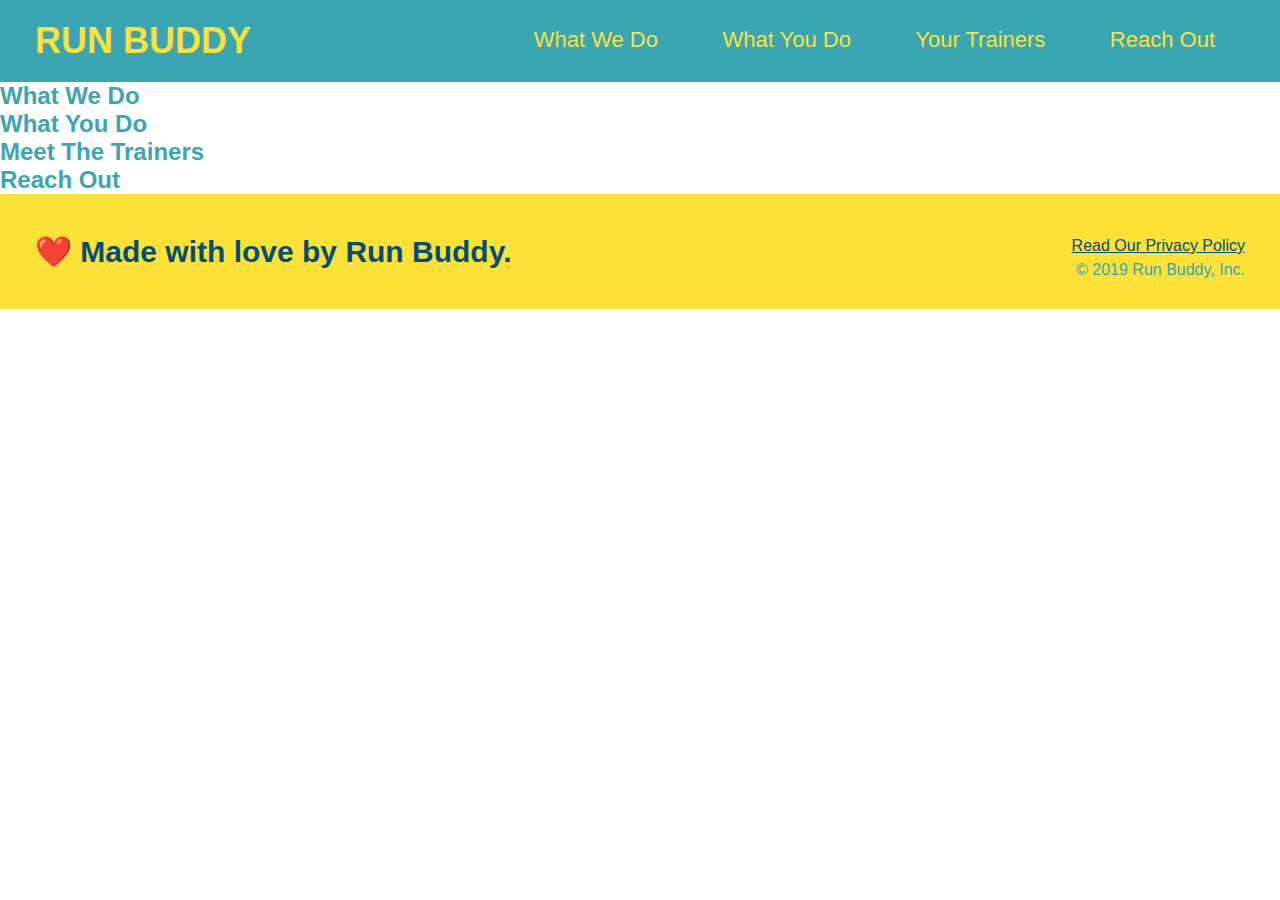
==== index.html @ 656e2f49 "add footer css style" ====
<!DOCTYPE html>
<html lang="en">
  <head>
    <meta charset="UTF-8" />
    <title>Run Buddy</title>
    <link rel="stylesheet" href="./assets/css/style.css" />
  </head>
  <body>
    <!-- navigation -->
    <header>
      <h1>
        <a href="/">RUN BUDDY</a>
      </h1>
      <nav>
        <!-- unordered list element -->
        <ul>
          <!-- list item element -->
          <li>
            <!-- anchor element -->
            <a href="#what-we-do">What We Do</a>
          </li>
          <li>
            <a href="#what-you-do">What You Do</a>
          </li>
          <li>
            <a href="#your-trainers">Your Trainers</a>
          </li>
          <li>
            <a href="#reach-out">Reach Out</a>
          </li>
        </ul>
      </nav>
    </header>
    
    <!-- hero/jumbotron -->
    <section>

    </section>

    <!-- "what we do" section -->
    <section>
      <h2>What We Do</h2>
    </section>

    <!-- "what you do" section -->
    <section>
      <h2>What You Do</h2>
    </section>

    <!-- "meet the trainers" section -->
    <section>
      <h2>Meet The Trainers</h2>
    </section>

    <!-- "reaach out" section -->
    <section>
      <h2>Reach Out</h2>
    </section>

    <!-- footer -->
    <footer>
      <h2>❤️ Made with love by Run Buddy.</h2>
      <div>
        <a href="#">Read Our Privacy Policy</a><br />
        &copy; 2019 Run Buddy, Inc.
      </div>
    </footer>

  </body>
</html>
---- assets/css/style.css ----
* {
  margin: 0;
  padding: 0;
  box-sizing: border-box;
}

body {
  font-family: Helvetica, Arial, sans-serif;
  color: #39a6b2;
}

/* apply styles to the header */
header {
  padding: 20px 35px;
  background-color: #39a6b2;
}

header h1 {
  font-weight: bold;
  font-size: 36px;
  color: #fce138;
  margin: 0;
  display: inline;
}

header a {
  text-decoration: none;
  color: #fce138;
}

header nav {
  float: right;
  margin: 7px 0;
}

header nav ul li {
  display: inline;
}

header nav ul li a {
  margin: 0 30px;
  font-weight: lighter;
  font-size: 22px;
}

footer {
  background: #fce138;
  width: 100%;
  padding: 40px 35px;
}

footer h2 {
  display: inline;
  color: #024e76;
  font-size: 30px;
  margin: 0;
}

footer div {
  float: right;
  line-height: 1.5;
  text-align: right;
}

footer a {
  color: #024e76;
}
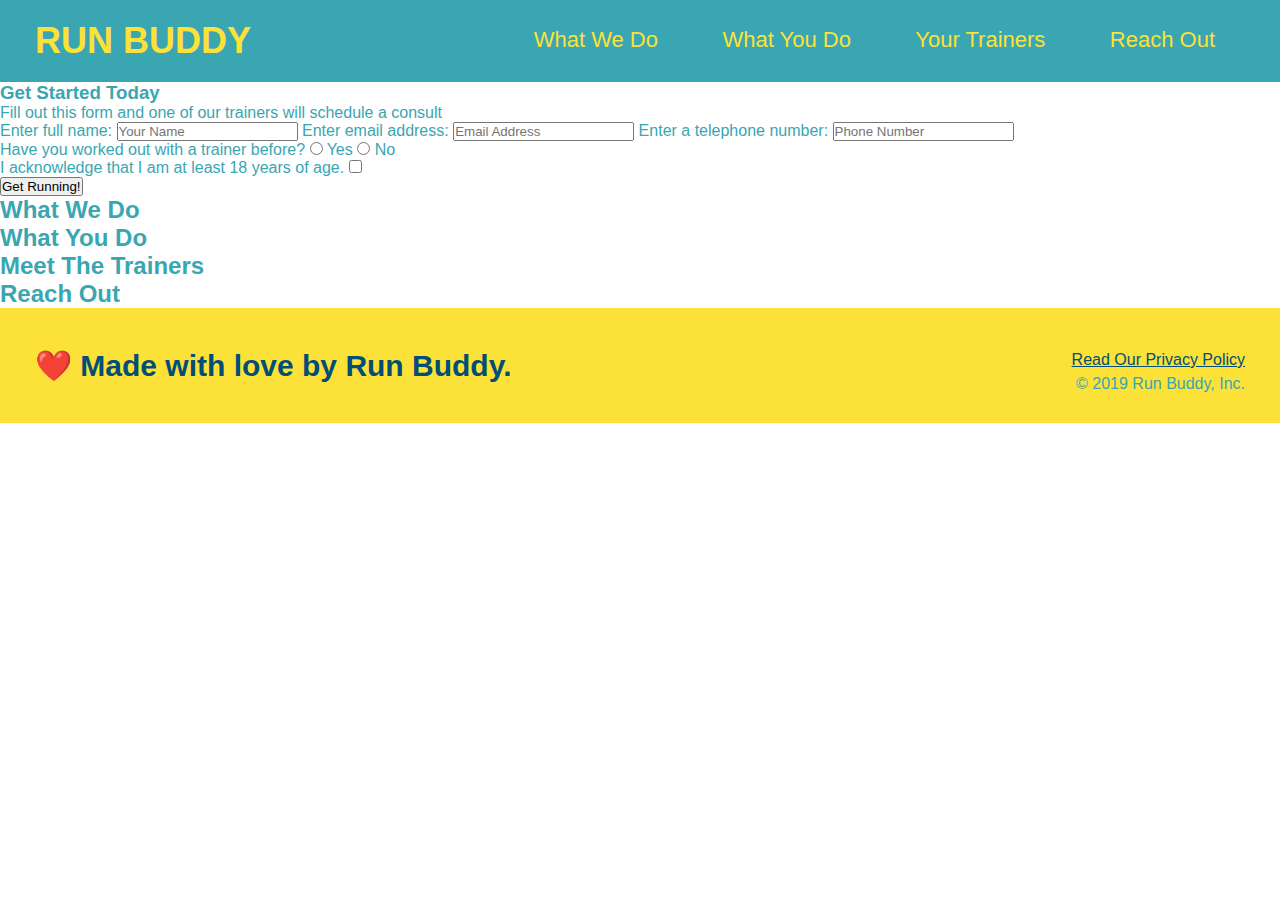
==== commit 4b3011c0: "add hero form" ====
--- a/index.html
+++ b/index.html
@@ -34,8 +34,37 @@
     
     <!-- hero/jumbotron -->
     <section>
-
+      <div>
+        <h3>Get Started Today</h3>
+        <p>Fill out this form and one of our trainers will schedule a consult</p>
+        <!-- Add form element -->
+        <form>
+          <label for="name">Enter full name:</label>
+          <input type="text" placeholder="Your Name" name="name" id="name" />
+          <label for="email">Enter email address:</label>
+          <input type="email" placeholder="Email Address" name="email" id="email" />
+          <label for="phone">Enter a telephone number:</label>
+          <input type="tel" placeholder="Phone Number" name="phone" id="phone" />
+          <p>
+            Have you worked out with a trainer before?
+            <input type="radio" name="trainer-confirm" id="trainer-yes" />
+            <label for="trainer-yes">Yes</label>
+            <input type="radio" name="trainer-confirm" id="trainer-no" />
+            <label for="trainer-no">No</label>
+          </p>
+          <p>
+            <label for="checkbox">
+              I acknowledge that I am at least 18 years of age.
+            </label>
+            <input type="checkbox" name="age-confirm" id="checkbox" />
+          </p>
+          <button type="submit">
+            Get Running!
+          </button>
+        </form>
+      </div>
     </section>
+    <!-- end hero -->
 
     <!-- "what we do" section -->
     <section>
--- a/assets/css/style.css
+++ b/assets/css/style.css
@@ -65,4 +65,3 @@
 footer a {
   color: #024e76;
 }
-
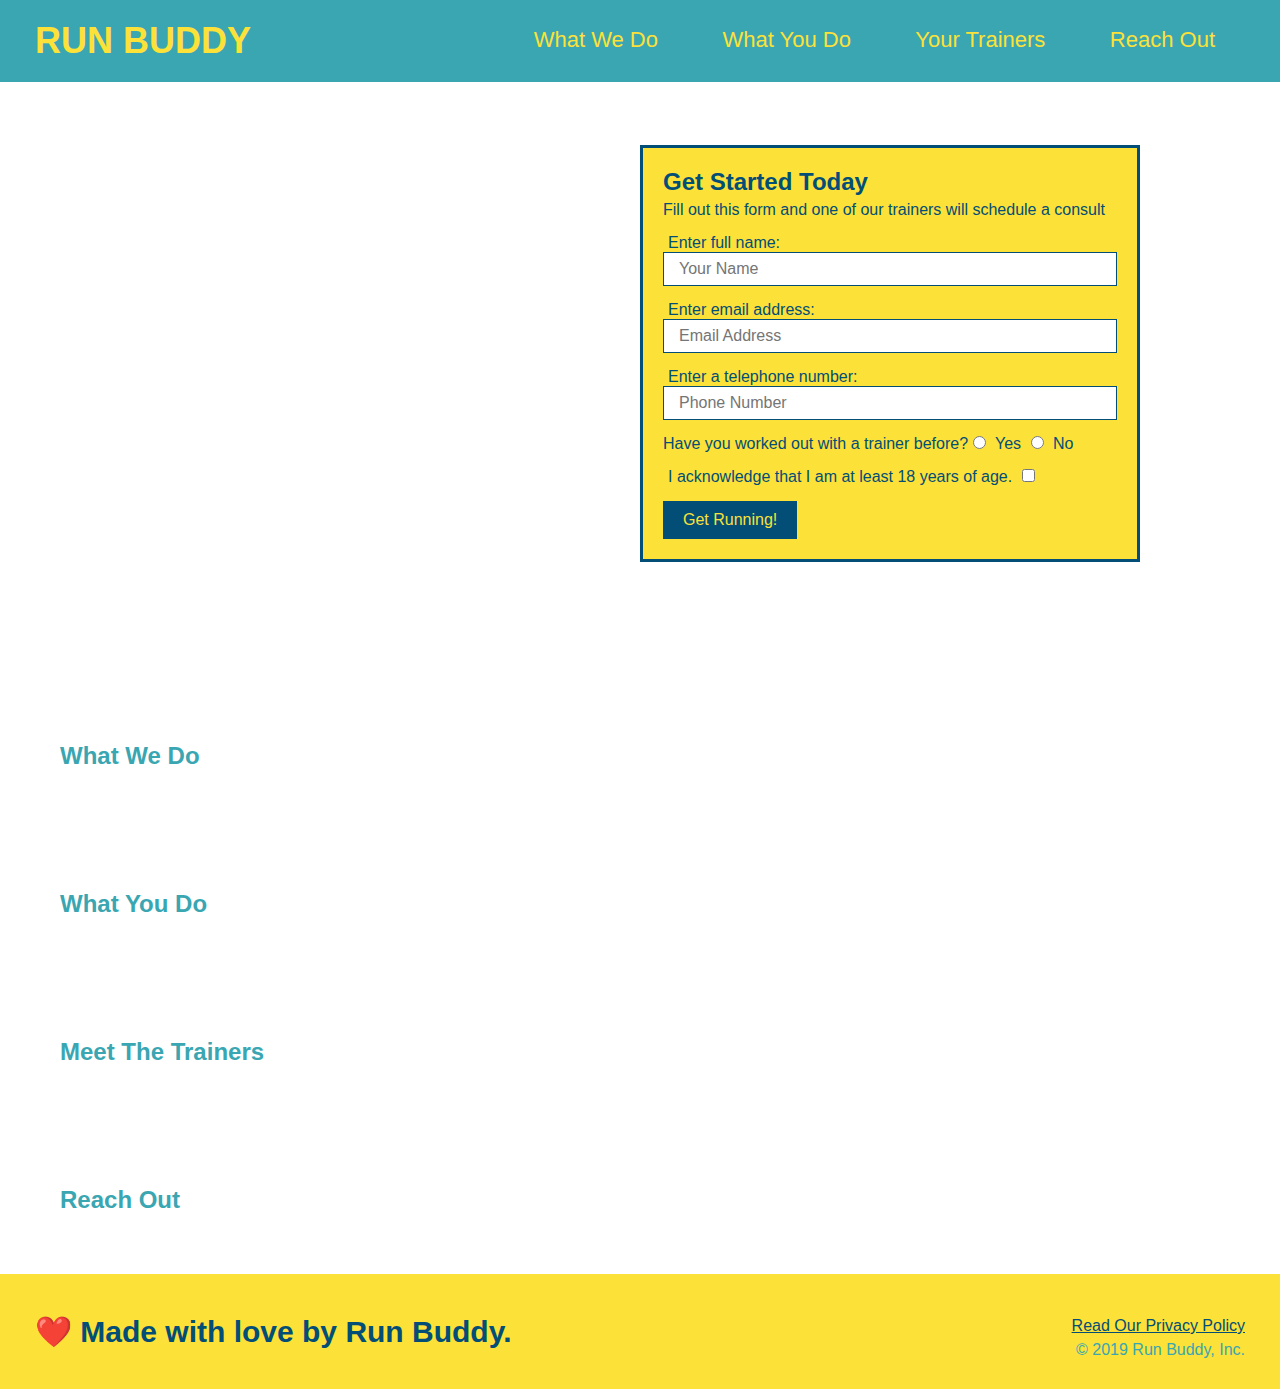
==== commit 346b82a6: "add hero form style" ====
--- a/index.html
+++ b/index.html
@@ -33,18 +33,18 @@
     </header>
     
     <!-- hero/jumbotron -->
-    <section>
-      <div>
+    <section class="hero">
+      <div class="hero-form">
         <h3>Get Started Today</h3>
         <p>Fill out this form and one of our trainers will schedule a consult</p>
         <!-- Add form element -->
         <form>
           <label for="name">Enter full name:</label>
-          <input type="text" placeholder="Your Name" name="name" id="name" />
+          <input type="text" placeholder="Your Name" name="name" id="name" class="form-input" />
           <label for="email">Enter email address:</label>
-          <input type="email" placeholder="Email Address" name="email" id="email" />
+          <input type="email" placeholder="Email Address" name="email" id="email" class="form-input" />
           <label for="phone">Enter a telephone number:</label>
-          <input type="tel" placeholder="Phone Number" name="phone" id="phone" />
+          <input type="tel" placeholder="Phone Number" name="phone" id="phone" class="form-input" />
           <p>
             Have you worked out with a trainer before?
             <input type="radio" name="trainer-confirm" id="trainer-yes" />
--- a/assets/css/style.css
+++ b/assets/css/style.css
@@ -65,3 +65,59 @@
 footer a {
   color: #024e76;
 }
+
+section {
+  padding: 60px;
+}
+
+/* Hero Style Start */
+.hero {
+  background-image: url("../images/hero-bg.jpg");
+  height: 600px;
+  background-size: cover;
+  background-position: center;
+  position: relative;
+}
+
+.hero-form {
+  color: #024e76;
+  background-color: #fce138;
+  padding: 20px;
+  width: 500px;
+  border: solid 3px #024e76;
+  position: absolute;
+  bottom: 120px;
+  right: 140px;
+}
+
+.hero-form h3 {
+  font-size: 24px;
+  margin: 0;
+}
+
+.hero-form p {
+  margin: 5px 0 15px 0;
+}
+
+.form-input {
+  border: 1px solid #024e76;
+  display: block;
+  padding: 7px 15px;
+  font-size: 16px;
+  color: #024e76;
+  width: 100%;
+  margin-bottom: 15px;
+}
+
+.hero-form label {
+  margin: 0 5px;
+}
+
+.hero-form button {
+  color: #fce138;
+  background-color: #024e76;
+  border: none;
+  padding: 10px 20px;
+  font-size: 16px;
+}
+/* Hero Style End */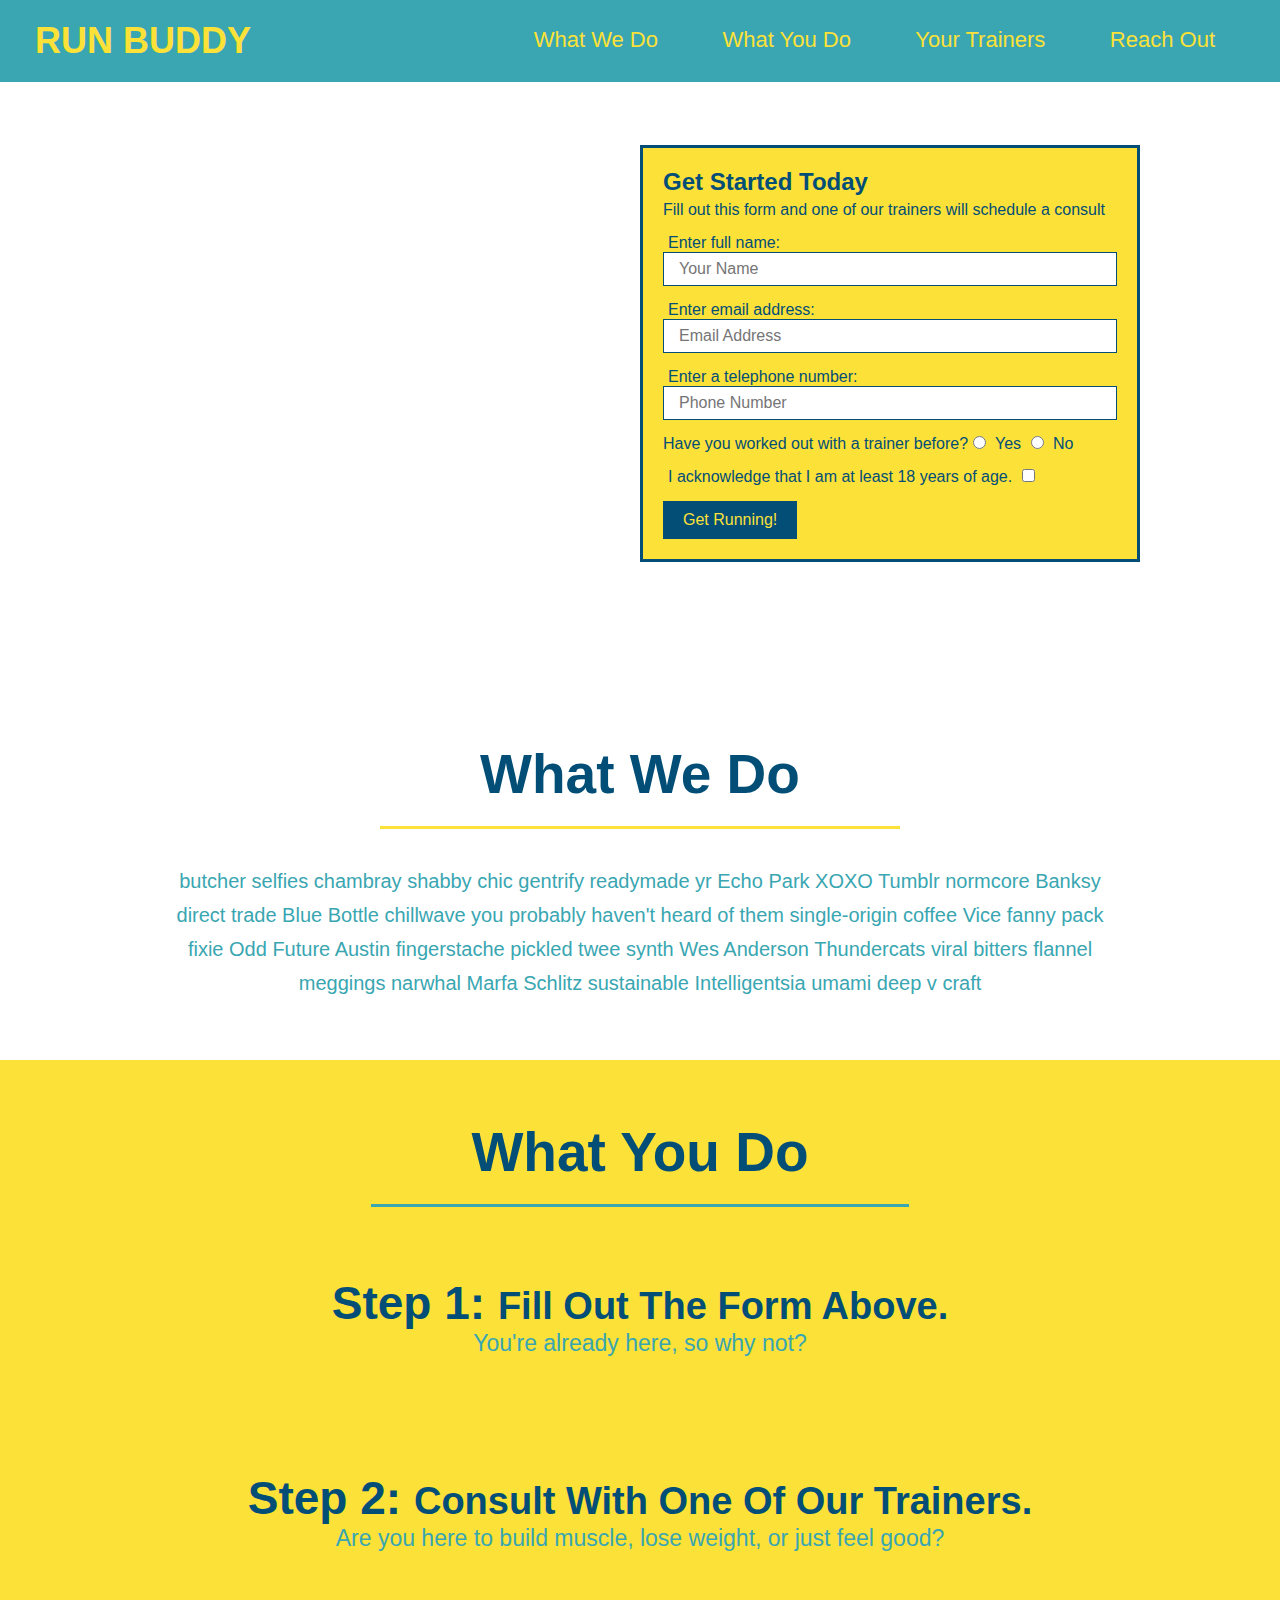
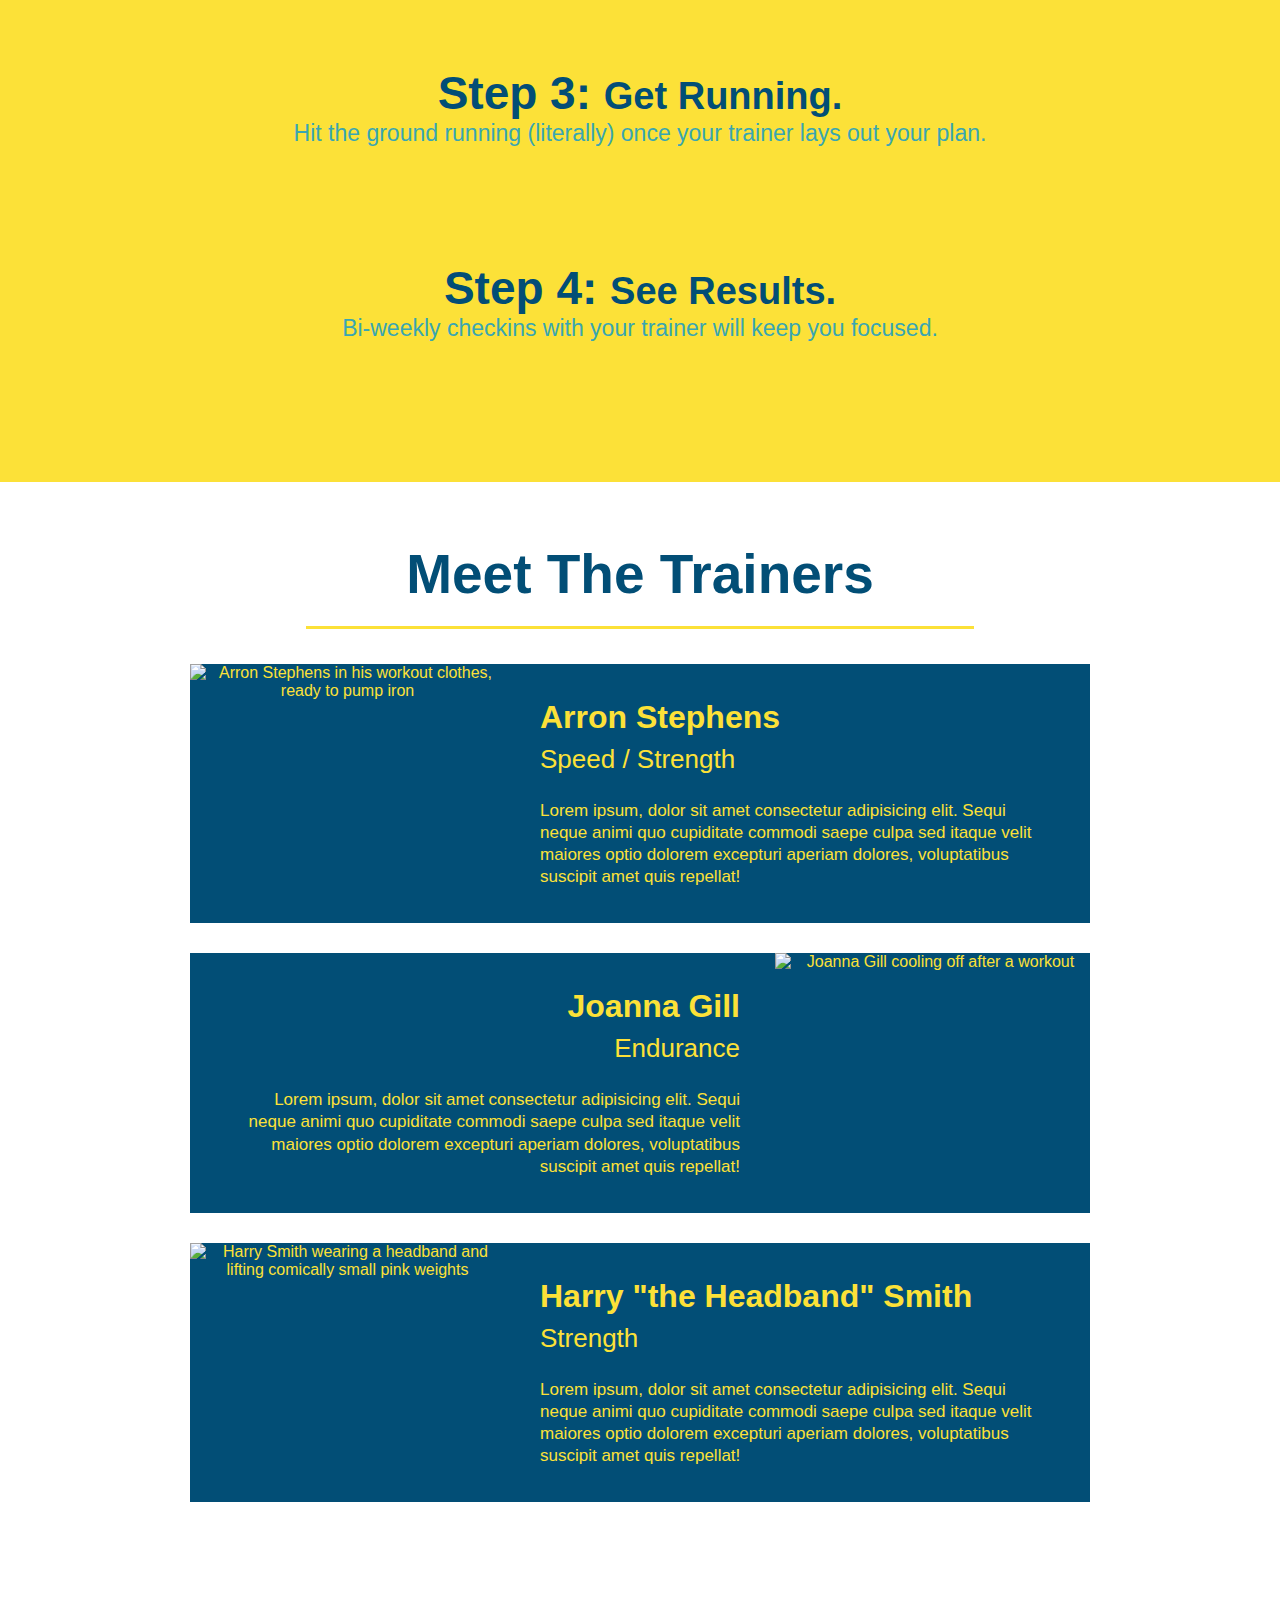
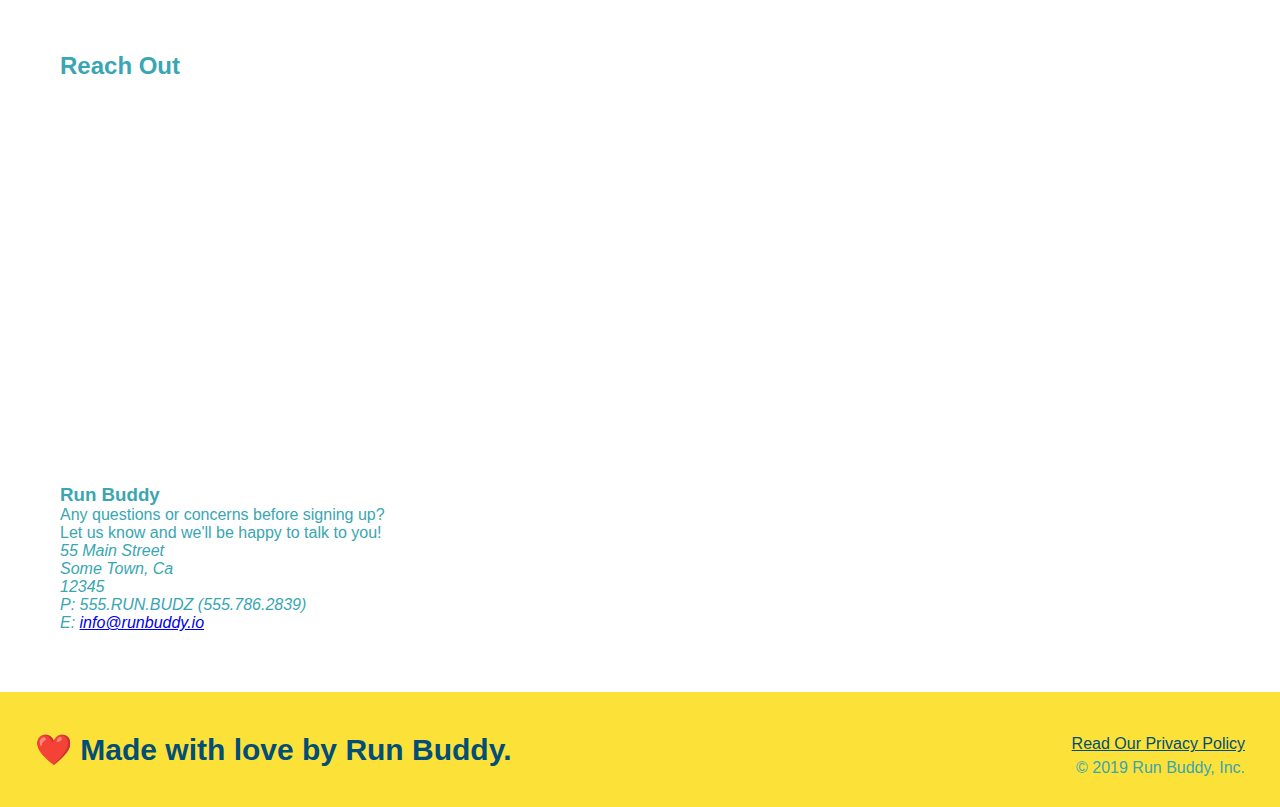
==== commit 93703313: "add iframe" ====
--- a/index.html
+++ b/index.html
@@ -67,23 +67,107 @@
     <!-- end hero -->
 
     <!-- "what we do" section -->
-    <section>
-      <h2>What We Do</h2>
+    <section id="what-we-do" class="intro">
+      <h2 class="section-title primary-border">What We Do</h2>
+      <p>
+        butcher selfies chambray shabby chic gentrify readymade yr Echo Park XOXO Tumblr normcore Banksy direct trade Blue Bottle chillwave you probably haven't heard of them single-origin coffee Vice fanny pack fixie Odd Future Austin fingerstache pickled twee synth Wes Anderson Thundercats viral bitters flannel meggings narwhal Marfa Schlitz sustainable Intelligentsia umami deep v craft
+      </p>
     </section>
 
     <!-- "what you do" section -->
-    <section>
-      <h2>What You Do</h2>
+    <section id="what-you-do" class="steps">
+      <h2 class="section-title secondary-border">What You Do</h2>
+
+      <div>
+        <img src="./assets/images/step-1.svg" alt="" />
+        <h3>Step 1: <span>Fill Out The Form Above.</span></h3>
+        <p>You're already here, so why not?</p>
+      </div>
+
+      <div>
+        <img src="./assets/images/step-2.svg" alt="" />
+        <h3>Step 2: <span>Consult With One Of Our Trainers.</span></h3>
+        <p>Are you here to build muscle, lose weight, or just feel good?</p>
+      </div>
+
+      <div>
+        <img src="./assets/images/step-3.svg" alt="" />
+        <h3>Step 3: <span>Get Running.</span></h3>
+        <p>Hit the ground running (literally) once your trainer lays out your plan.</p>
+      </div>
+
+      <div>
+        <img src="./assets/images/step-4.svg" alt="" />
+        <h3>Step 4: <span>See Results.</span></h3>
+        <p>Bi-weekly checkins with your trainer will keep you focused.</p>
+      </div>
     </section>
 
     <!-- "meet the trainers" section -->
-    <section>
-      <h2>Meet The Trainers</h2>
+    <section id="your-trainers" class="trainers">
+      <h2 class="section-title primary-border">Meet The Trainers</h2>
+      <!-- first trainer bio -->
+      <article class="trainer">
+        <img src="./assets/images/trainer-1.jpg" alt="Arron Stephens in his workout clothes, ready to pump iron" />
+        <div class="trainer-bio text-left">
+          <h3>Arron Stephens</h3>
+          <h4>Speed / Strength</h4>
+          <p>
+            Lorem ipsum, dolor sit amet consectetur adipisicing elit. Sequi neque animi quo cupiditate commodi saepe culpa sed
+            itaque velit maiores optio dolorem excepturi aperiam dolores, voluptatibus suscipit amet quis repellat!
+          </p>
+        </div>
+      </article>
+
+      <!-- second trainer bio -->
+      <article class="trainer">
+        <div class="trainer-bio text-right">
+          <h3>Joanna Gill</h3>
+          <h4>Endurance</h4>
+          <p>
+            Lorem ipsum, dolor sit amet consectetur adipisicing elit. Sequi neque animi quo cupiditate commodi saepe culpa sed
+            itaque velit maiores optio dolorem excepturi aperiam dolores, voluptatibus suscipit amet quis repellat!
+          </p>
+        </div>
+        <img src="./assets/images/trainer-2.jpg" alt="Joanna Gill cooling off after a workout" />
+      </article>
+
+      <!-- third trainer bio -->
+      <article class="trainer">
+        <img src="./assets/images/trainer-3.jpg" alt="Harry Smith wearing a headband and lifting comically small pink weights" />
+        <div class="trainer-bio text-left">
+          <h3>Harry "the Headband" Smith</h3>
+          <h4>Strength</h4>
+          <p>
+            Lorem ipsum, dolor sit amet consectetur adipisicing elit. Sequi neque animi quo cupiditate commodi saepe culpa sed
+            itaque velit maiores optio dolorem excepturi aperiam dolores, voluptatibus suscipit amet quis repellat!
+          </p>
+        </div>
+      </article>
     </section>
 
-    <!-- "reaach out" section -->
+    <!-- "reach out" section -->
     <section>
       <h2>Reach Out</h2>
+      <div class="contact-info">
+        <iframe src="https://www.google.com/maps/embed?pb=!1m18!1m12!1m3!1d3056.0792920185736!2d-83.03264328552345!3d40.00667638840124!2m3!1f0!2f0!3f0!3m2!1i1024!2i768!4f13.1!3m3!1m2!1s0x88388e8fdde8a7b3%3A0xab2cd8082156878f!2sThe%20Ohio%20State%20University!5e0!3m2!1sen!2sus!4v1643827803842!5m2!1sen!2sus"
+        width="400" height="400" style="border:0;" allowfullscreen="" loading="lazy"></iframe>
+      </div>
+      <div>
+        <h3>Run Buddy</h3>
+        <p>
+          Any questions or concerns before signing up?
+          <br />
+          Let us know and we'll be happy to talk to you!
+        </p>
+        <address>
+          55 Main Street <br />
+          Some Town, Ca <br />
+          12345<br />
+          P: 555.RUN.BUDZ (555.786.2839)<br />
+          E: <a href="mailto:info@runbuddy.io">info@runbuddy.io</a>
+        </address>
+      </div>
     </section>
 
     <!-- footer -->
--- a/assets/css/style.css
+++ b/assets/css/style.css
@@ -42,7 +42,9 @@
   font-weight: lighter;
   font-size: 22px;
 }
-
+/* end header styles */
+
+/* begin footer styles */
 footer {
   background: #fce138;
   width: 100%;
@@ -65,6 +67,7 @@
 footer a {
   color: #024e76;
 }
+/* end footer styles*/
 
 section {
   padding: 60px;
@@ -78,7 +81,9 @@
   background-position: center;
   position: relative;
 }
-
+/* Hero Style End */
+
+/* begin hero form styles */
 .hero-form {
   color: #024e76;
   background-color: #fce138;
@@ -120,4 +125,109 @@
   padding: 10px 20px;
   font-size: 16px;
 }
-/* Hero Style End */+/* end hero form styles */
+
+.intro {
+  text-align: center;
+}
+
+.intro p {
+  line-height: 1.7;
+  color: #39a6b2;
+  width: 80%;
+  font-size: 20px;
+  margin: 0 auto;
+}
+
+.steps {
+  text-align: center;
+  background: #fce138;
+}
+
+.section-title {
+  font-size: 55px;
+  color: #024e76;
+  margin-bottom: 35px;
+  padding: 0 100px 20px 100px;
+  display: inline-block;
+  border-bottom: 3px solid;
+}
+
+.primary-border {
+  border-color: #fce138;
+}
+
+.secondary-border {
+  border-color: #39a6b2;
+}
+
+.steps div {
+  margin-bottom: 80px;
+}
+
+.steps img {
+  width: 15%;
+  margin: 10px 0;
+}
+
+.steps h3 {
+  color: #024e76;
+  font-size: 46px;
+  margin-top: 10px;
+}
+
+.steps p {
+  color: #39a6b2;
+  font-size: 23px;
+}
+
+.steps span {
+  font-size: 38px;
+}
+
+.trainers {
+  text-align: center;
+}
+
+.trainer {
+  width: 900px;
+  margin: 0 auto 30px auto;
+  background: #024e76;
+  color: #fce138;
+  overflow: auto;
+}
+
+.trainer img {
+  width: 35%;
+  float: left;
+}
+
+.trainer-bio {
+  padding: 35px;
+  float: left;
+  width: 65%;
+}
+
+.trainer-bio h3 {
+  font-size: 32px;
+  margin-bottom: 8px;
+}
+
+.trainer-bio h4 {
+  font-weight: lighter;
+  font-size: 26px;
+  margin-bottom: 25px;
+}
+
+.trainer-bio p {
+  font-size: 17px;
+  line-height: 1.3;
+}
+
+.text-left {
+  text-align: left;
+}
+
+.text-right {
+  text-align: right;
+}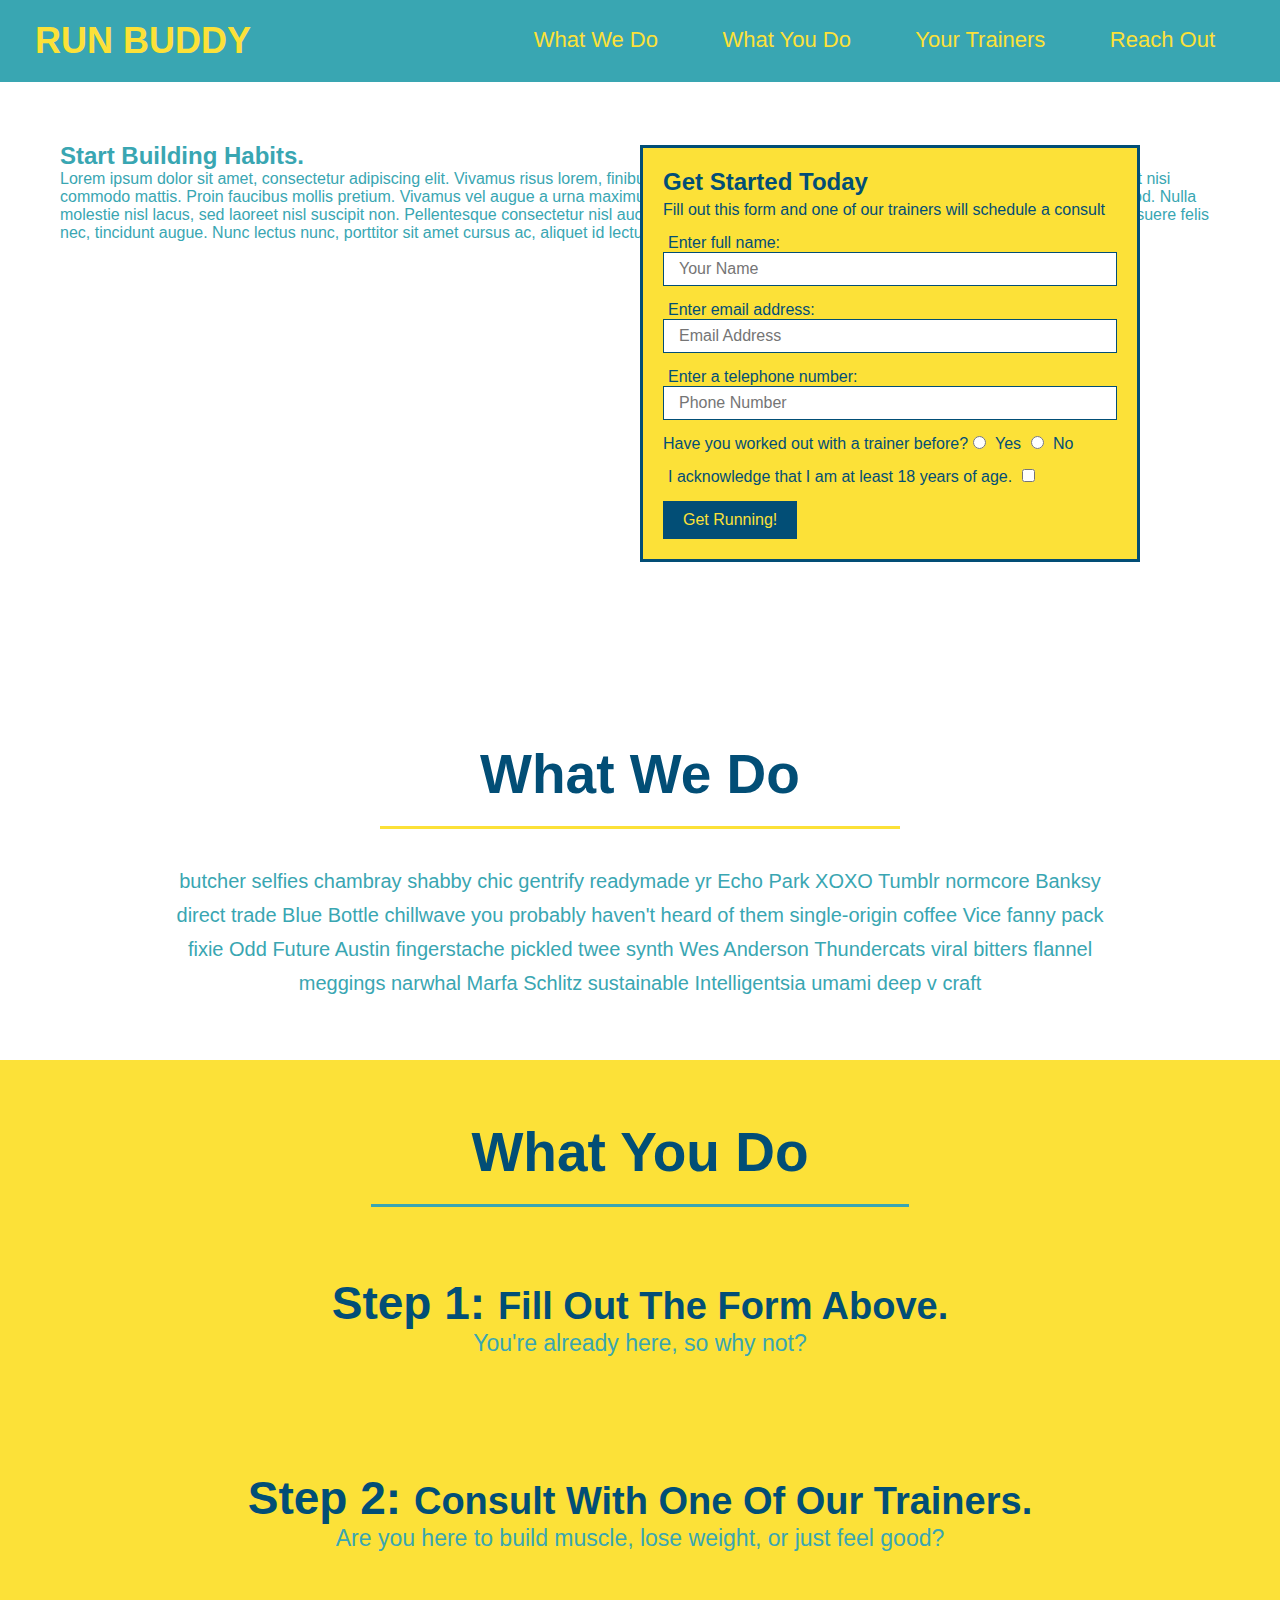
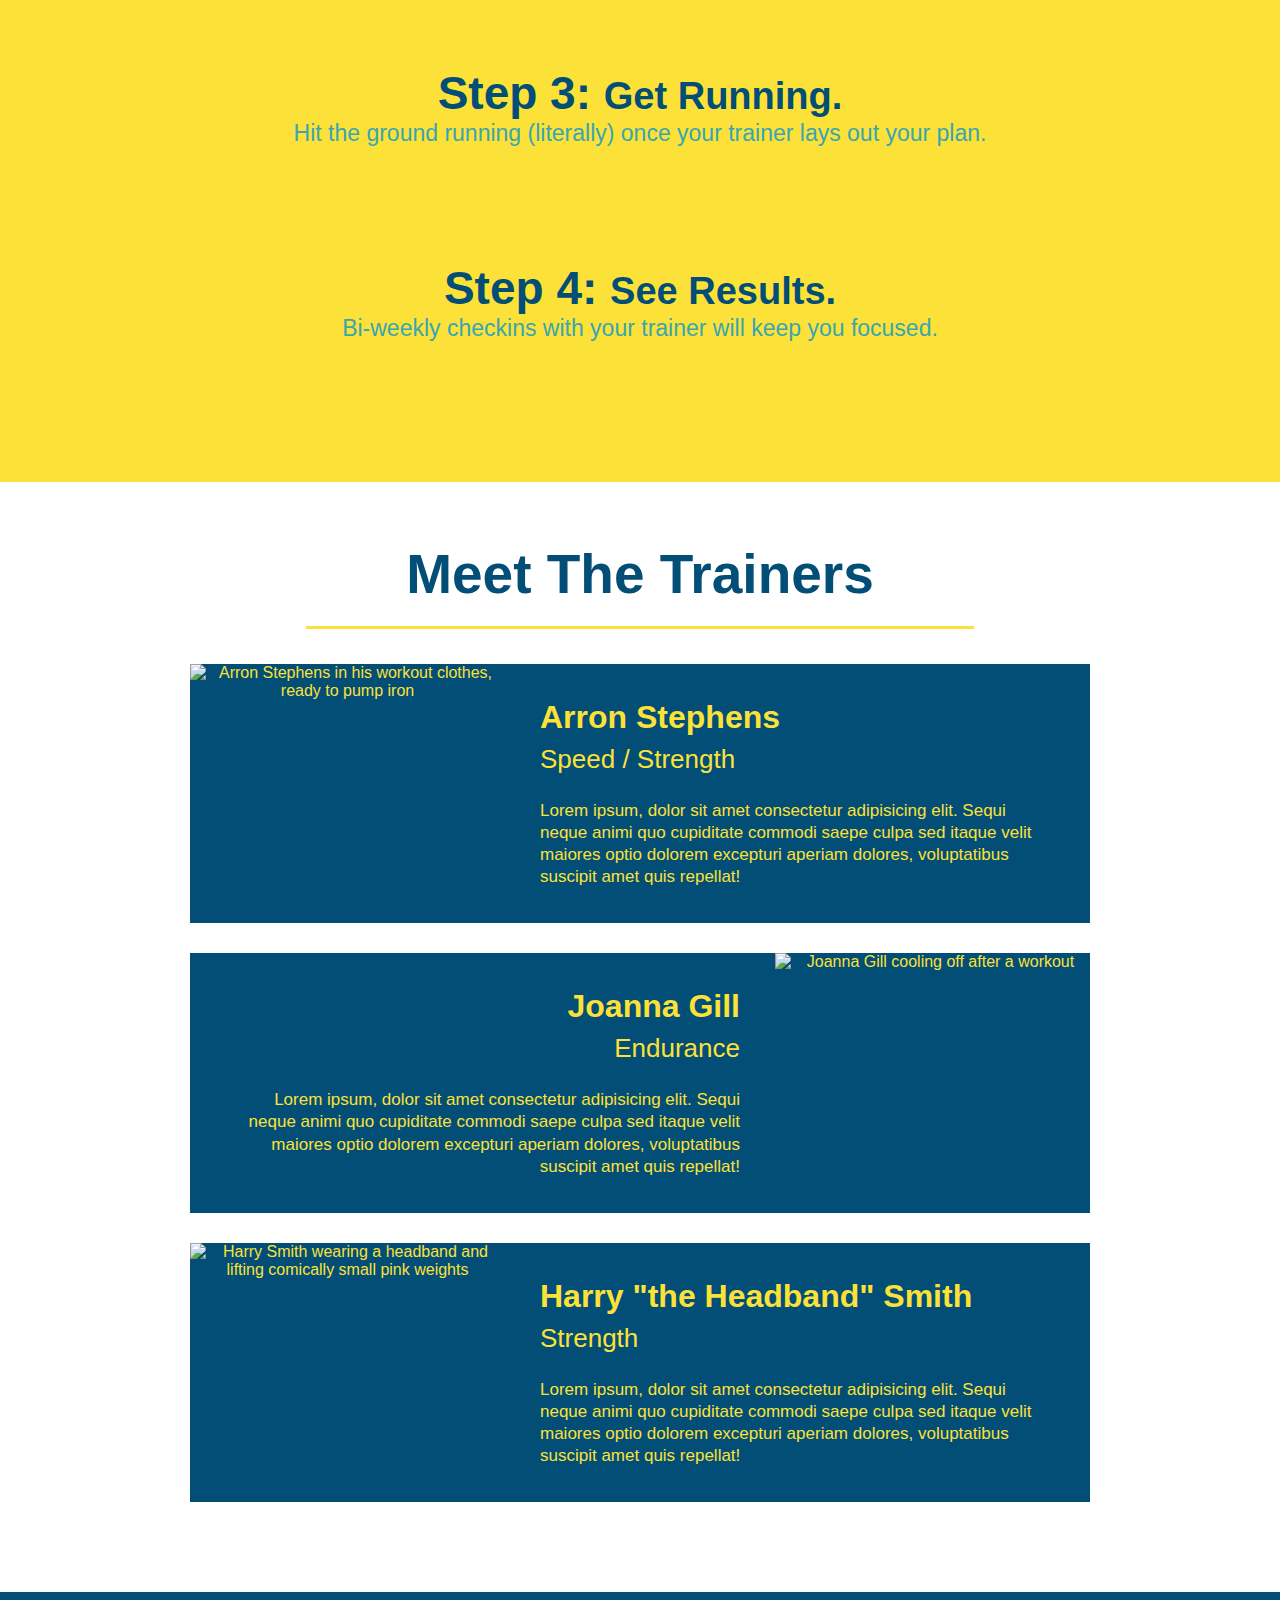
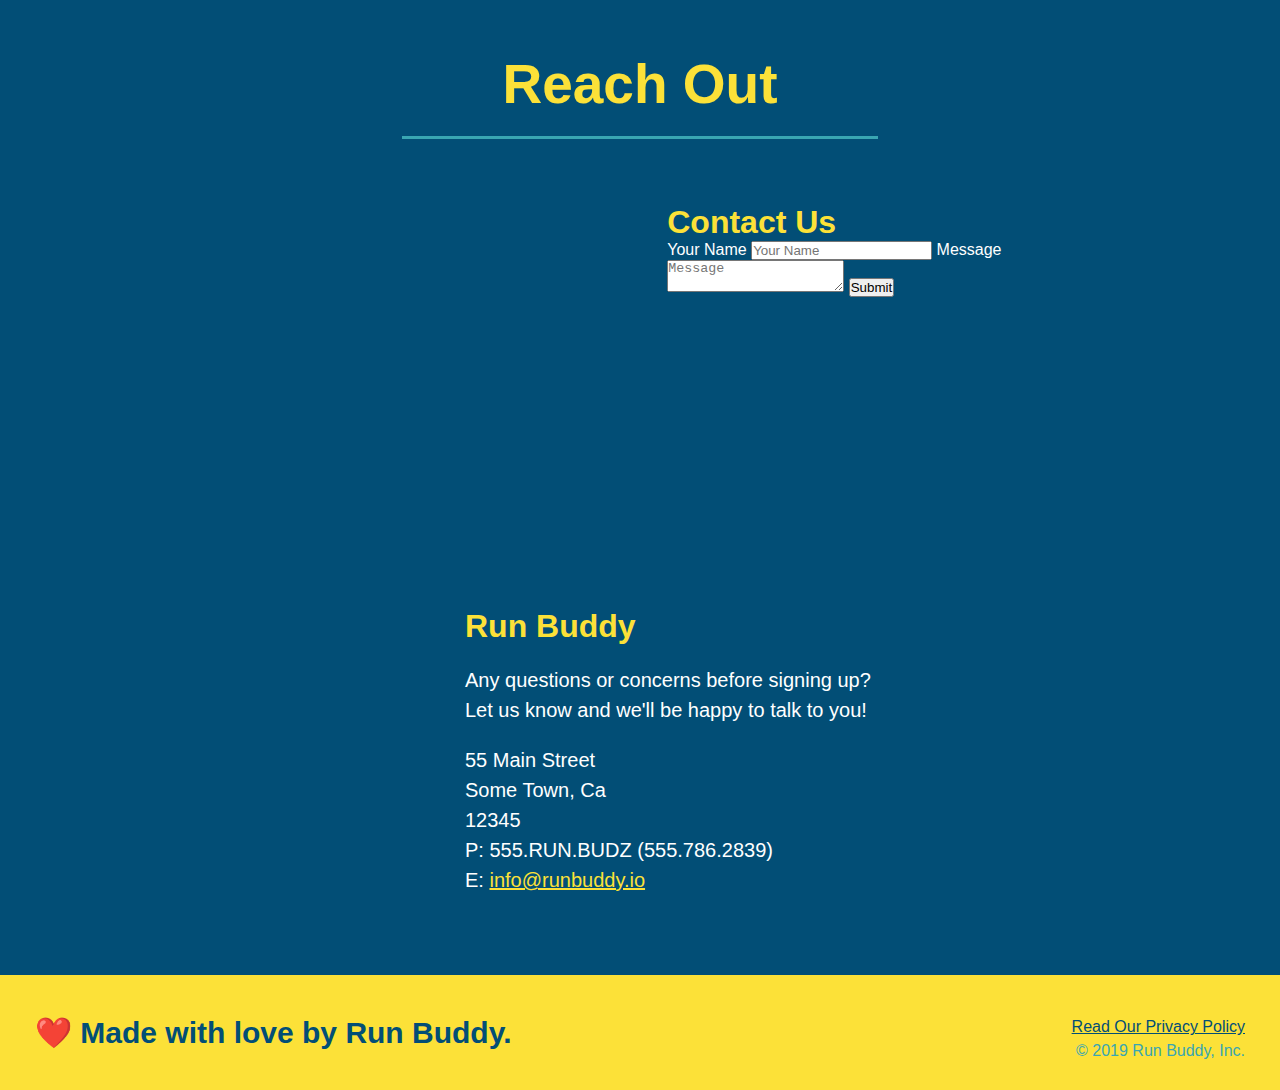
==== commit 4812cd04: "add contact form" ====
--- a/index.html
+++ b/index.html
@@ -34,6 +34,12 @@
     
     <!-- hero/jumbotron -->
     <section class="hero">
+      <div class="hero-cta">
+        <h2>Start Building Habits.</h2>
+        <p>
+          Lorem ipsum dolor sit amet, consectetur adipiscing elit. Vivamus risus lorem, finibus at condimentum vel, ornare maximus lectus. Duis dapibus enim eget nisi commodo mattis. Proin faucibus mollis pretium. Vivamus vel augue a urna maximus tempor. Nam rutrum justo vel ex pharetra, non pretium purus euismod. Nulla molestie nisl lacus, sed laoreet nisl suscipit non. Pellentesque consectetur nisl auctor erat auctor, in finibus nibh ornare. Maecenas vitae erat suscipit, posuere felis nec, tincidunt augue. Nunc lectus nunc, porttitor sit amet cursus ac, aliquet id lectus. Quisque a elit ex.
+        </p>
+      </div>
       <div class="hero-form">
         <h3>Get Started Today</h3>
         <p>Fill out this form and one of our trainers will schedule a consult</p>
@@ -147,26 +153,38 @@
     </section>
 
     <!-- "reach out" section -->
-    <section>
-      <h2>Reach Out</h2>
+    <section id="reach-out" class="contact">
+      <h2 class="section-title secondary-border">Reach Out</h2>
       <div class="contact-info">
         <iframe src="https://www.google.com/maps/embed?pb=!1m18!1m12!1m3!1d3056.0792920185736!2d-83.03264328552345!3d40.00667638840124!2m3!1f0!2f0!3f0!3m2!1i1024!2i768!4f13.1!3m3!1m2!1s0x88388e8fdde8a7b3%3A0xab2cd8082156878f!2sThe%20Ohio%20State%20University!5e0!3m2!1sen!2sus!4v1643827803842!5m2!1sen!2sus"
-        width="400" height="400" style="border:0;" allowfullscreen="" loading="lazy"></iframe>
-      </div>
-      <div>
-        <h3>Run Buddy</h3>
-        <p>
-          Any questions or concerns before signing up?
-          <br />
-          Let us know and we'll be happy to talk to you!
-        </p>
-        <address>
-          55 Main Street <br />
-          Some Town, Ca <br />
-          12345<br />
-          P: 555.RUN.BUDZ (555.786.2839)<br />
-          E: <a href="mailto:info@runbuddy.io">info@runbuddy.io</a>
-        </address>
+        style="border:0;" allowfullscreen="" loading="lazy"></iframe>
+        <div class="contact=form">
+          <h3>Contact Us</h3>
+          <form>
+            <label for="contact-name">Your Name</label>
+            <input type="text" id="contact-name" placeholder="Your Name" />
+
+            <label for="contact-message">Message</label>
+            <textarea id="contact-message" placeholder="Message"></textarea>
+
+            <button type="submit">Submit</button>
+          </form>
+        </div>
+        <div>
+          <h3>Run Buddy</h3>
+          <p>
+            Any questions or concerns before signing up?
+            <br />
+            Let us know and we'll be happy to talk to you!
+          </p>
+          <address>
+            55 Main Street <br />
+            Some Town, Ca <br />
+            12345<br />
+            P: 555.RUN.BUDZ (555.786.2839)<br />
+            E: <a href="mailto:info@runbuddy.io">info@runbuddy.io</a>
+          </address>
+        </div>
       </div>
     </section>
 
@@ -174,7 +192,7 @@
     <footer>
       <h2>❤️ Made with love by Run Buddy.</h2>
       <div>
-        <a href="#">Read Our Privacy Policy</a><br />
+        <a href="./privacy-policy.html">Read Our Privacy Policy</a><br />
         &copy; 2019 Run Buddy, Inc.
       </div>
     </footer>
--- a/assets/css/style.css
+++ b/assets/css/style.css
@@ -230,4 +230,45 @@
 
 .text-right {
   text-align: right;
-}+}
+
+/* reach out styles start */
+.contact {
+  background: #024e76;
+  text-align: center;
+}
+
+.contact h2 {
+  color: #fce138;
+}
+
+.contact-info iframe {
+  width: 400px;
+  height: 400px;
+}
+
+.contact-info div {
+  width: 410px;
+  display: inline-block;
+  vertical-align: top;
+  text-align: left;
+  margin: 30px 0 0 60px;
+  color: white;
+}
+
+.contact-info h3 {
+  font-size: 32px;
+  color: #fce138;
+}
+
+.contact-info p, .contact-info address {
+  margin: 20px 0;
+  line-height: 1.5;
+  font-size: 20px;
+  font-style: normal;
+}
+
+.contact-info a {
+  color:#fce138;
+}
+/* reach out styles end */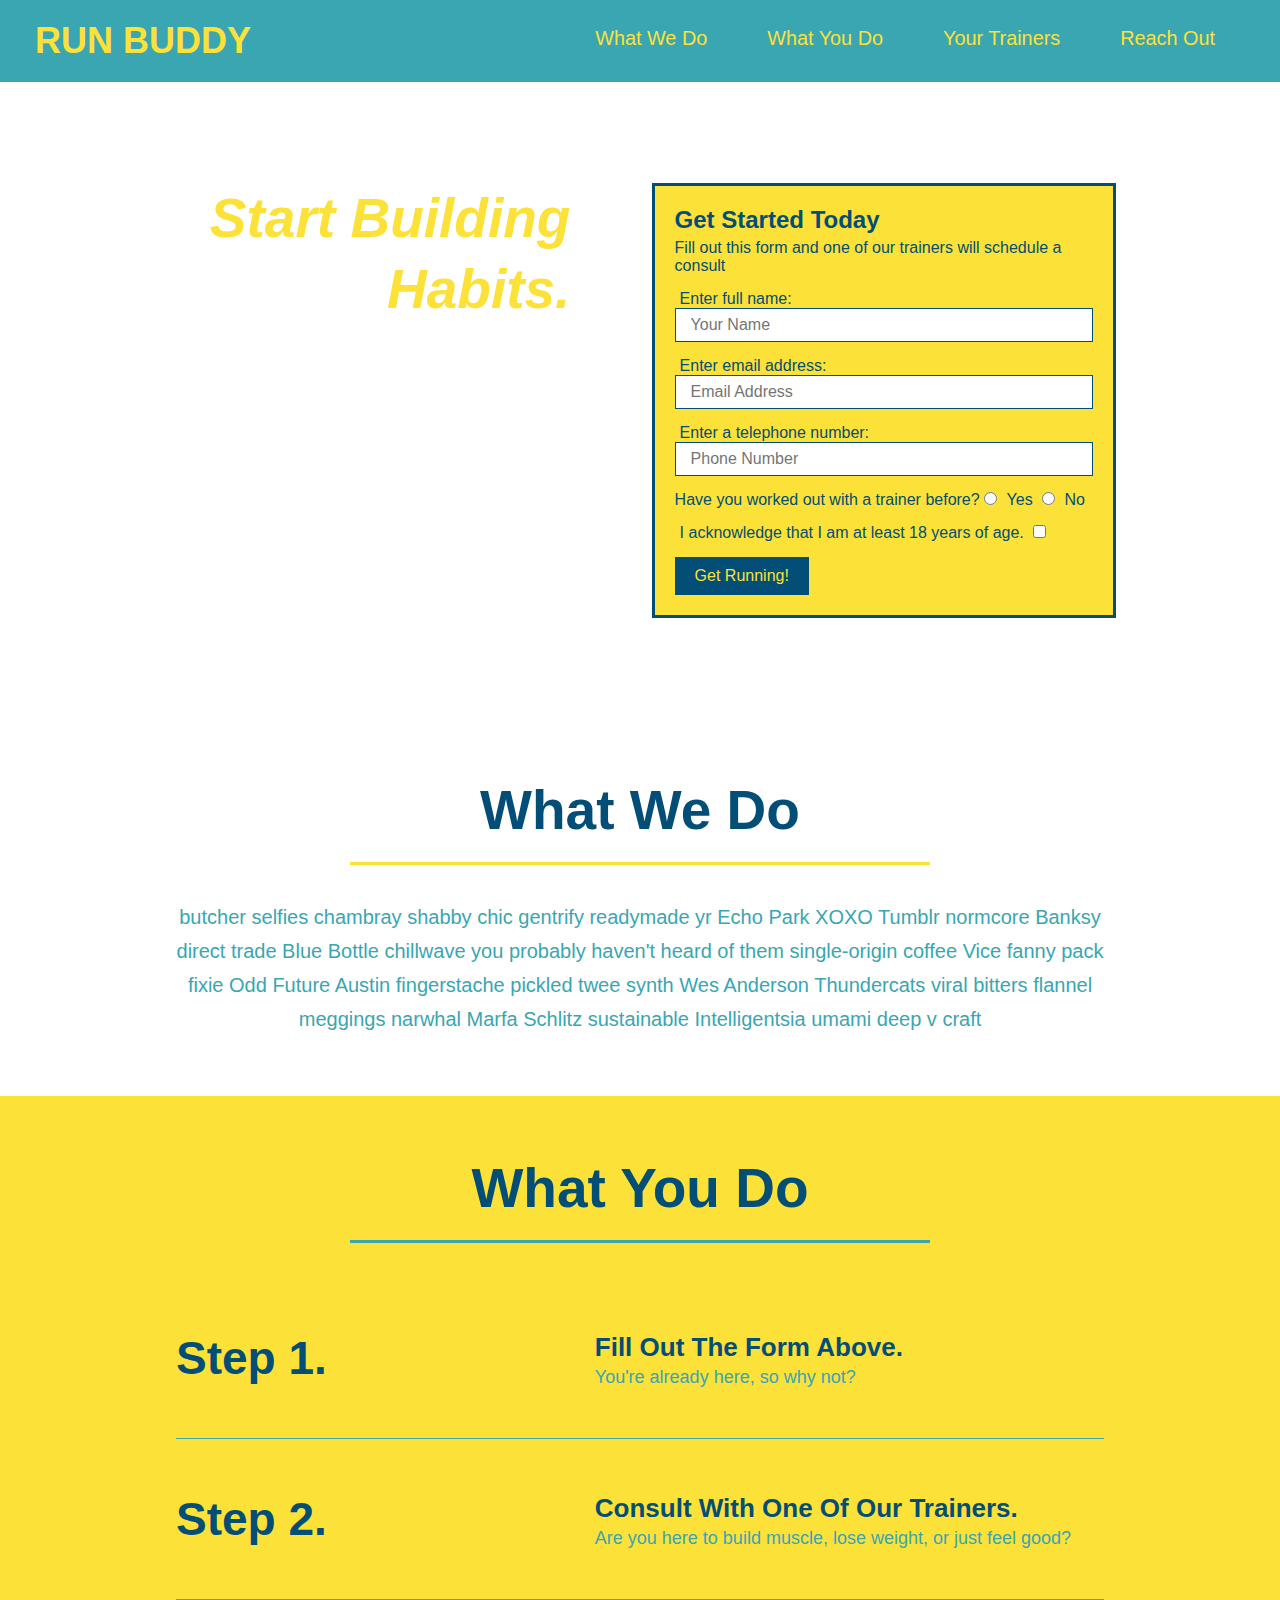
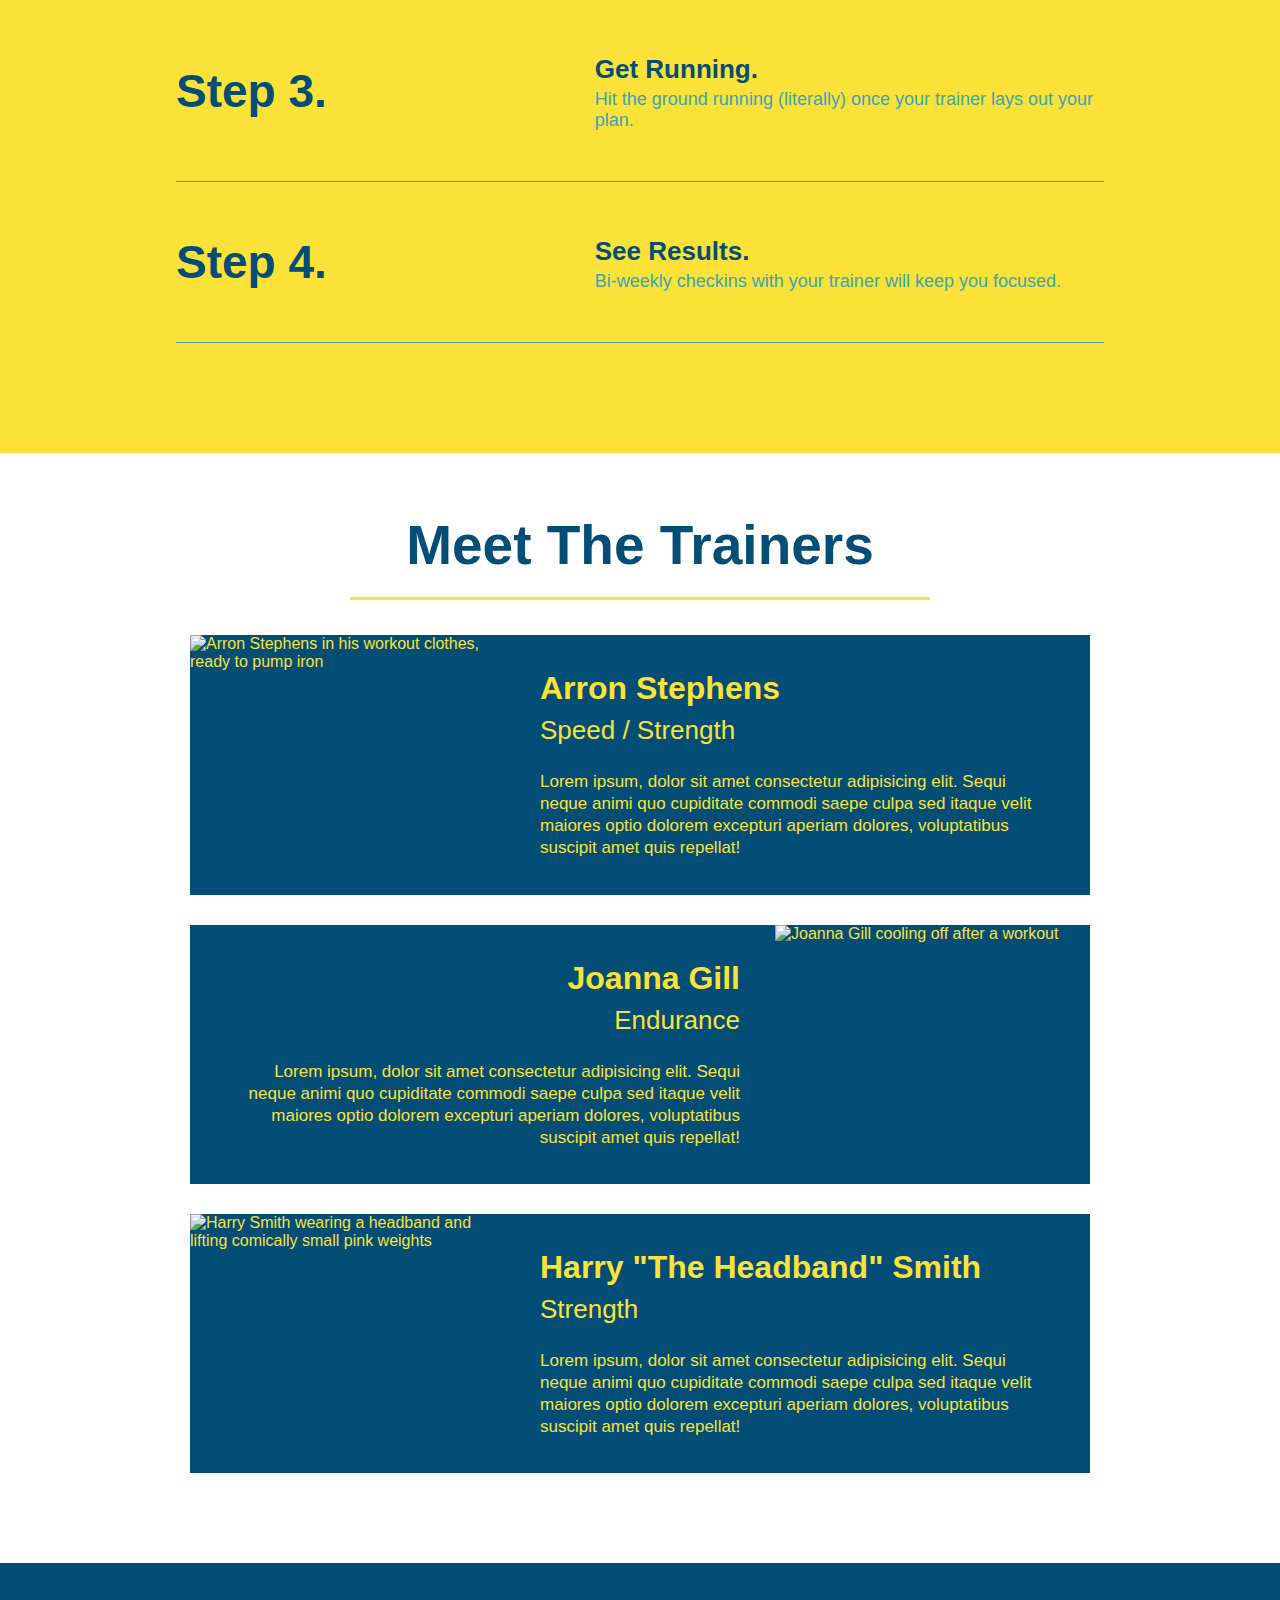
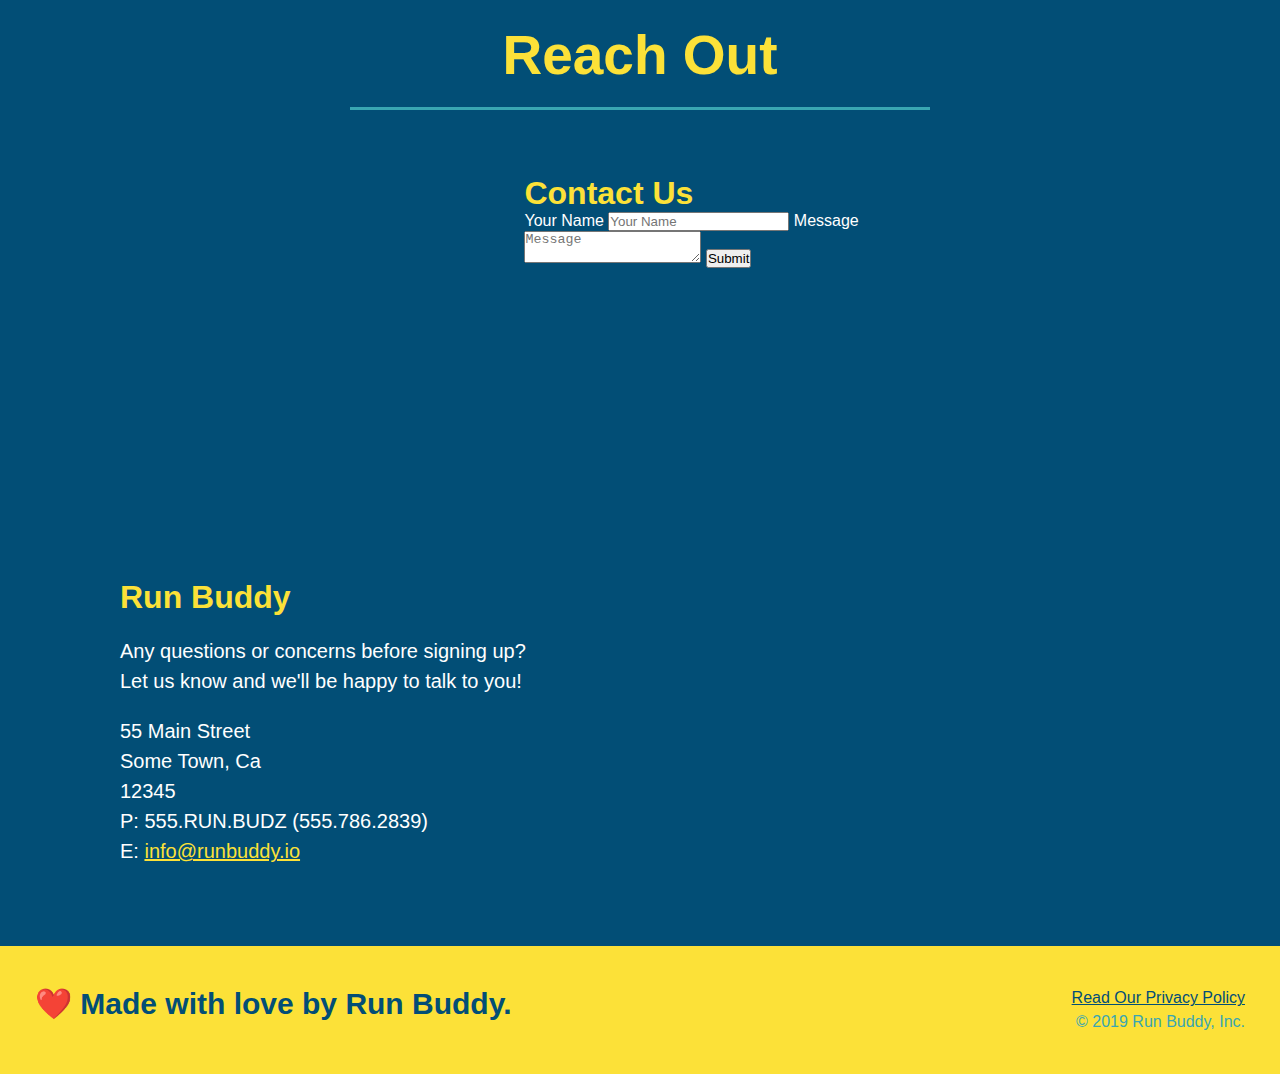
==== commit db121caf: "add flexbox to the steps" ====
--- a/index.html
+++ b/index.html
@@ -37,9 +37,14 @@
       <div class="hero-cta">
         <h2>Start Building Habits.</h2>
         <p>
-          Lorem ipsum dolor sit amet, consectetur adipiscing elit. Vivamus risus lorem, finibus at condimentum vel, ornare maximus lectus. Duis dapibus enim eget nisi commodo mattis. Proin faucibus mollis pretium. Vivamus vel augue a urna maximus tempor. Nam rutrum justo vel ex pharetra, non pretium purus euismod. Nulla molestie nisl lacus, sed laoreet nisl suscipit non. Pellentesque consectetur nisl auctor erat auctor, in finibus nibh ornare. Maecenas vitae erat suscipit, posuere felis nec, tincidunt augue. Nunc lectus nunc, porttitor sit amet cursus ac, aliquet id lectus. Quisque a elit ex.
+          seitan heirloom post-ironic pop-up iPhone mlkshk hella selfies fashion axe occupy readymade put a bird on it
+          messenger bag Wes Anderson Schlitz plaid Bushwick church-key lo-fi skateboard slow-carb hashtag trust fund
+          Williamsburg biodiesel fixie farm-to-table 8-bit banjo XOXO Banksy chillwave bicycle rights retro cliche
+          tattooed bespoke irony mumblecore Shoreditch deep v polaroid McSweeney's bitters cray gentrify tofu Marfa you
+          probably haven't heard of them yr banh mi asymmetrical art party selvage letterpress High Life.
         </p>
       </div>
+
       <div class="hero-form">
         <h3>Get Started Today</h3>
         <p>Fill out this form and one of our trainers will schedule a consult</p>
@@ -74,44 +79,80 @@
 
     <!-- "what we do" section -->
     <section id="what-we-do" class="intro">
-      <h2 class="section-title primary-border">What We Do</h2>
-      <p>
-        butcher selfies chambray shabby chic gentrify readymade yr Echo Park XOXO Tumblr normcore Banksy direct trade Blue Bottle chillwave you probably haven't heard of them single-origin coffee Vice fanny pack fixie Odd Future Austin fingerstache pickled twee synth Wes Anderson Thundercats viral bitters flannel meggings narwhal Marfa Schlitz sustainable Intelligentsia umami deep v craft
-      </p>
+      <div class="flex-row">
+        <h2 class="section-title primary-border">What We Do</h2>
+      </div>
+      <div class="flex=row">
+        <p>
+          butcher selfies chambray shabby chic gentrify readymade yr Echo Park XOXO Tumblr normcore Banksy direct trade Blue Bottle chillwave you probably haven't heard of them single-origin coffee Vice fanny pack fixie Odd Future Austin fingerstache pickled twee synth Wes Anderson Thundercats viral bitters flannel meggings narwhal Marfa Schlitz sustainable Intelligentsia umami deep v craft
+        </p>
+      </div>
     </section>
 
     <!-- "what you do" section -->
     <section id="what-you-do" class="steps">
-      <h2 class="section-title secondary-border">What You Do</h2>
-
-      <div>
-        <img src="./assets/images/step-1.svg" alt="" />
-        <h3>Step 1: <span>Fill Out The Form Above.</span></h3>
-        <p>You're already here, so why not?</p>
-      </div>
-
-      <div>
-        <img src="./assets/images/step-2.svg" alt="" />
-        <h3>Step 2: <span>Consult With One Of Our Trainers.</span></h3>
-        <p>Are you here to build muscle, lose weight, or just feel good?</p>
-      </div>
-
-      <div>
-        <img src="./assets/images/step-3.svg" alt="" />
-        <h3>Step 3: <span>Get Running.</span></h3>
-        <p>Hit the ground running (literally) once your trainer lays out your plan.</p>
-      </div>
-
-      <div>
-        <img src="./assets/images/step-4.svg" alt="" />
-        <h3>Step 4: <span>See Results.</span></h3>
-        <p>Bi-weekly checkins with your trainer will keep you focused.</p>
+      <div class="flex-row">
+        <h2 class="section-title secondary-border">What You Do</h2>
+      </div>
+
+      <div class="step">
+        <h3>Step 1.</h3>
+        <div class="step-info">
+          <div class="step-img">
+            <img src="./assets/images/step-1.svg" alt="" />
+          </div>
+          <div class="step-text">
+            <h4>Fill Out The Form Above.</h4>
+            <p>You're already here, so why not?</p>
+          </div>
+        </div>        
+      </div>
+
+      <div class="step">
+        <h3>Step 2.</h3>
+        <div class="step-info">
+          <div class="step-img">
+            <img src="./assets/images/step-2.svg" alt="" />
+          </div>
+          <div class="step-text">
+            <h4>Consult With One Of Our Trainers.</h4>
+            <p>Are you here to build muscle, lose weight, or just feel good?</p>
+          </div>
+        </div>
+      </div>
+
+      <div class="step">
+        <h3>Step 3.</h3>
+        <div class="step-info">
+          <div class="step-img">
+            <img src="./assets/images/step-3.svg" alt="" />
+          </div>
+          <div class="step-text">
+            <h4>Get Running.</h4>
+            <p>Hit the ground running (literally) once your trainer lays out your plan.</p>
+          </div>
+        </div>
+      </div>
+
+      <div class="step">
+        <h3>Step 4.</h3>
+        <div class="step-info">
+          <div class="step-img">
+            <img src="./assets/images/step-4.svg" alt="" />
+          </div>
+          <div class="step-text">
+            <h4>See Results.</h4>
+            <p>Bi-weekly checkins with your trainer will keep you focused.</p>
+          </div>
+        </div>
       </div>
     </section>
 
     <!-- "meet the trainers" section -->
     <section id="your-trainers" class="trainers">
-      <h2 class="section-title primary-border">Meet The Trainers</h2>
+      <div class="flex-row">
+        <h2 class="section-title primary-border">Meet The Trainers</h2>
+      </div>
       <!-- first trainer bio -->
       <article class="trainer">
         <img src="./assets/images/trainer-1.jpg" alt="Arron Stephens in his workout clothes, ready to pump iron" />
@@ -142,7 +183,7 @@
       <article class="trainer">
         <img src="./assets/images/trainer-3.jpg" alt="Harry Smith wearing a headband and lifting comically small pink weights" />
         <div class="trainer-bio text-left">
-          <h3>Harry "the Headband" Smith</h3>
+          <h3>Harry "The Headband" Smith</h3>
           <h4>Strength</h4>
           <p>
             Lorem ipsum, dolor sit amet consectetur adipisicing elit. Sequi neque animi quo cupiditate commodi saepe culpa sed
@@ -154,7 +195,9 @@
 
     <!-- "reach out" section -->
     <section id="reach-out" class="contact">
-      <h2 class="section-title secondary-border">Reach Out</h2>
+      <div class="flex-row">
+        <h2 class="section-title secondary-border">Reach Out</h2>
+      </div>
       <div class="contact-info">
         <iframe src="https://www.google.com/maps/embed?pb=!1m18!1m12!1m3!1d3056.0792920185736!2d-83.03264328552345!3d40.00667638840124!2m3!1f0!2f0!3f0!3m2!1i1024!2i768!4f13.1!3m3!1m2!1s0x88388e8fdde8a7b3%3A0xab2cd8082156878f!2sThe%20Ohio%20State%20University!5e0!3m2!1sen!2sus!4v1643827803842!5m2!1sen!2sus"
         style="border:0;" allowfullscreen="" loading="lazy"></iframe>
@@ -170,6 +213,7 @@
             <button type="submit">Submit</button>
           </form>
         </div>
+
         <div>
           <h3>Run Buddy</h3>
           <p>
--- a/assets/css/style.css
+++ b/assets/css/style.css
@@ -13,6 +13,9 @@
 header {
   padding: 20px 35px;
   background-color: #39a6b2;
+  display: flex;
+  justify-content: space-between;
+  flex-wrap: wrap;
 }
 
 header h1 {
@@ -20,7 +23,6 @@
   font-size: 36px;
   color: #fce138;
   margin: 0;
-  display: inline;
 }
 
 header a {
@@ -29,18 +31,21 @@
 }
 
 header nav {
-  float: right;
   margin: 7px 0;
 }
 
-header nav ul li {
-  display: inline;
+header nav ul {
+  display: flex;
+  flex-wrap: wrap;
+  justify-content: space-between;
+  align-items: center;
+  list-style: none;
 }
 
 header nav ul li a {
   margin: 0 30px;
   font-weight: lighter;
-  font-size: 22px;
+  font-size: 1.55vw;
 }
 /* end header styles */
 
@@ -49,17 +54,18 @@
   background: #fce138;
   width: 100%;
   padding: 40px 35px;
+  display: flex;
+  justify-content: space-between;
+  flex-wrap: wrap;
 }
 
 footer h2 {
-  display: inline;
   color: #024e76;
   font-size: 30px;
   margin: 0;
 }
 
 footer div {
-  float: right;
   line-height: 1.5;
   text-align: right;
 }
@@ -76,23 +82,35 @@
 /* Hero Style Start */
 .hero {
   background-image: url("../images/hero-bg.jpg");
-  height: 600px;
   background-size: cover;
   background-position: center;
-  position: relative;
-}
-/* Hero Style End */
-
-/* begin hero form styles */
+  display: flex;
+  justify-content: center;
+  flex-wrap: wrap;
+}
+
+.hero-cta {
+  width: 35%;
+  text-align: right;
+  margin: 3.5%;
+  color: #fff;
+  font-size: 18px;
+  line-height: 1.3;
+}
+
+.hero-cta h2 {
+  font-style: italic;
+  font-size: 55px;
+  color: #fce138;
+}
+
 .hero-form {
   color: #024e76;
   background-color: #fce138;
   padding: 20px;
-  width: 500px;
   border: solid 3px #024e76;
-  position: absolute;
-  bottom: 120px;
-  right: 140px;
+  width: 40%;
+  margin: 3.5%;
 }
 
 .hero-form h3 {
@@ -125,32 +143,28 @@
   padding: 10px 20px;
   font-size: 16px;
 }
-/* end hero form styles */
-
-.intro {
-  text-align: center;
-}
-
+/* Hero Style End */
+
+/* What We Do section styles */
 .intro p {
   line-height: 1.7;
   color: #39a6b2;
   width: 80%;
   font-size: 20px;
   margin: 0 auto;
-}
-
-.steps {
   text-align: center;
-  background: #fce138;
-}
-
+}
+/* end what we do section styles */
+
+/* all section title styles */
 .section-title {
   font-size: 55px;
   color: #024e76;
-  margin-bottom: 35px;
-  padding: 0 100px 20px 100px;
-  display: inline-block;
   border-bottom: 3px solid;
+  padding-bottom: 20px;
+  text-align: center;
+  margin: 0 auto 35px auto;
+  width: 50%;
 }
 
 .primary-border {
@@ -160,33 +174,65 @@
 .secondary-border {
   border-color: #39a6b2;
 }
-
-.steps div {
-  margin-bottom: 80px;
-}
-
-.steps img {
-  width: 15%;
-  margin: 10px 0;
-}
-
-.steps h3 {
+/* end section title styles */
+
+/* What You Do section styles */
+.steps {
+  background: #fce138;
+}
+
+.step h3 {
   color: #024e76;
   font-size: 46px;
-  margin-top: 10px;
-}
-
-.steps p {
+  flex: 1 30%;
+}
+
+.step-info {
+  flex: 2 70%;
+  display: flex;
+  flex-wrap: wrap;
+  align-items: center;
+}
+
+.step-img {
+  flex: 1 12%;
+  margin-right: 20px;
+}
+
+.step-img img {
+  max-width: 100%;
+}
+
+.step-text {
+  flex: 12;
+}
+
+.step-text p {
   color: #39a6b2;
-  font-size: 23px;
-}
-
-.steps span {
-  font-size: 38px;
-}
-
+  font-size: 18px;
+}
+
+.step-text h4 {
+  font-size: 26px;
+  line-height: 1.5;
+  color: #024e76
+}
+
+.step {
+  margin: 50px auto;
+  padding-bottom: 50px;
+  width: 80%;
+  border-bottom: 1px solid #39a6b2;
+  display: flex;
+  flex-wrap: wrap;
+  align-items: center;
+  justify-content: space-between;
+}
+/* end what you do styles */
+
+/* Meet Trainers section styles */
 .trainers {
-  text-align: center;
+
 }
 
 .trainer {
@@ -223,19 +269,11 @@
   font-size: 17px;
   line-height: 1.3;
 }
-
-.text-left {
-  text-align: left;
-}
-
-.text-right {
-  text-align: right;
-}
+/* end meet trainers styles */
 
 /* reach out styles start */
 .contact {
   background: #024e76;
-  text-align: center;
 }
 
 .contact h2 {
@@ -261,7 +299,8 @@
   color: #fce138;
 }
 
-.contact-info p, .contact-info address {
+.contact-info p,
+.contact-info address {
   margin: 20px 0;
   line-height: 1.5;
   font-size: 20px;
@@ -271,4 +310,17 @@
 .contact-info a {
   color:#fce138;
 }
-/* reach out styles end */+/* reach out styles end */
+
+/* Utility styles */
+.text-left {
+  text-align: left;
+}
+
+.text-right {
+  text-align: right;
+}
+
+.flex-row {
+  display: flex;
+}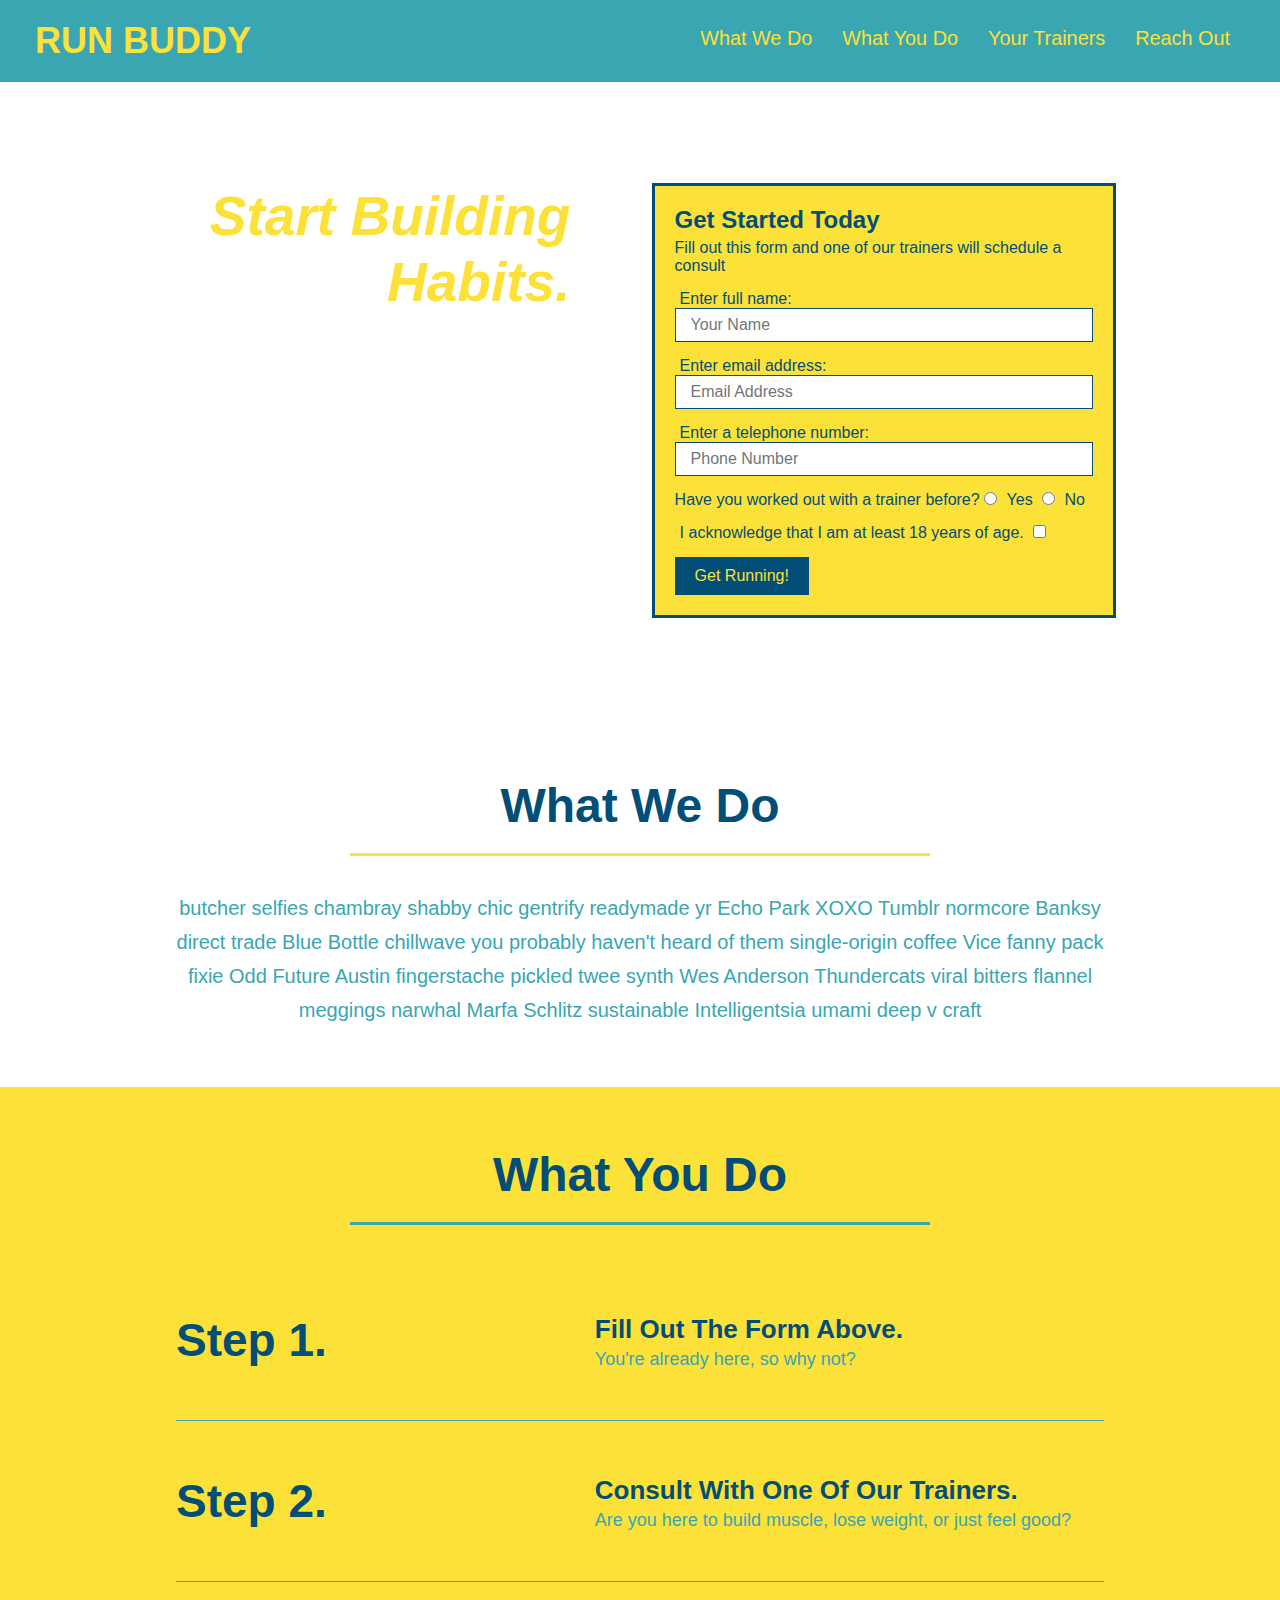
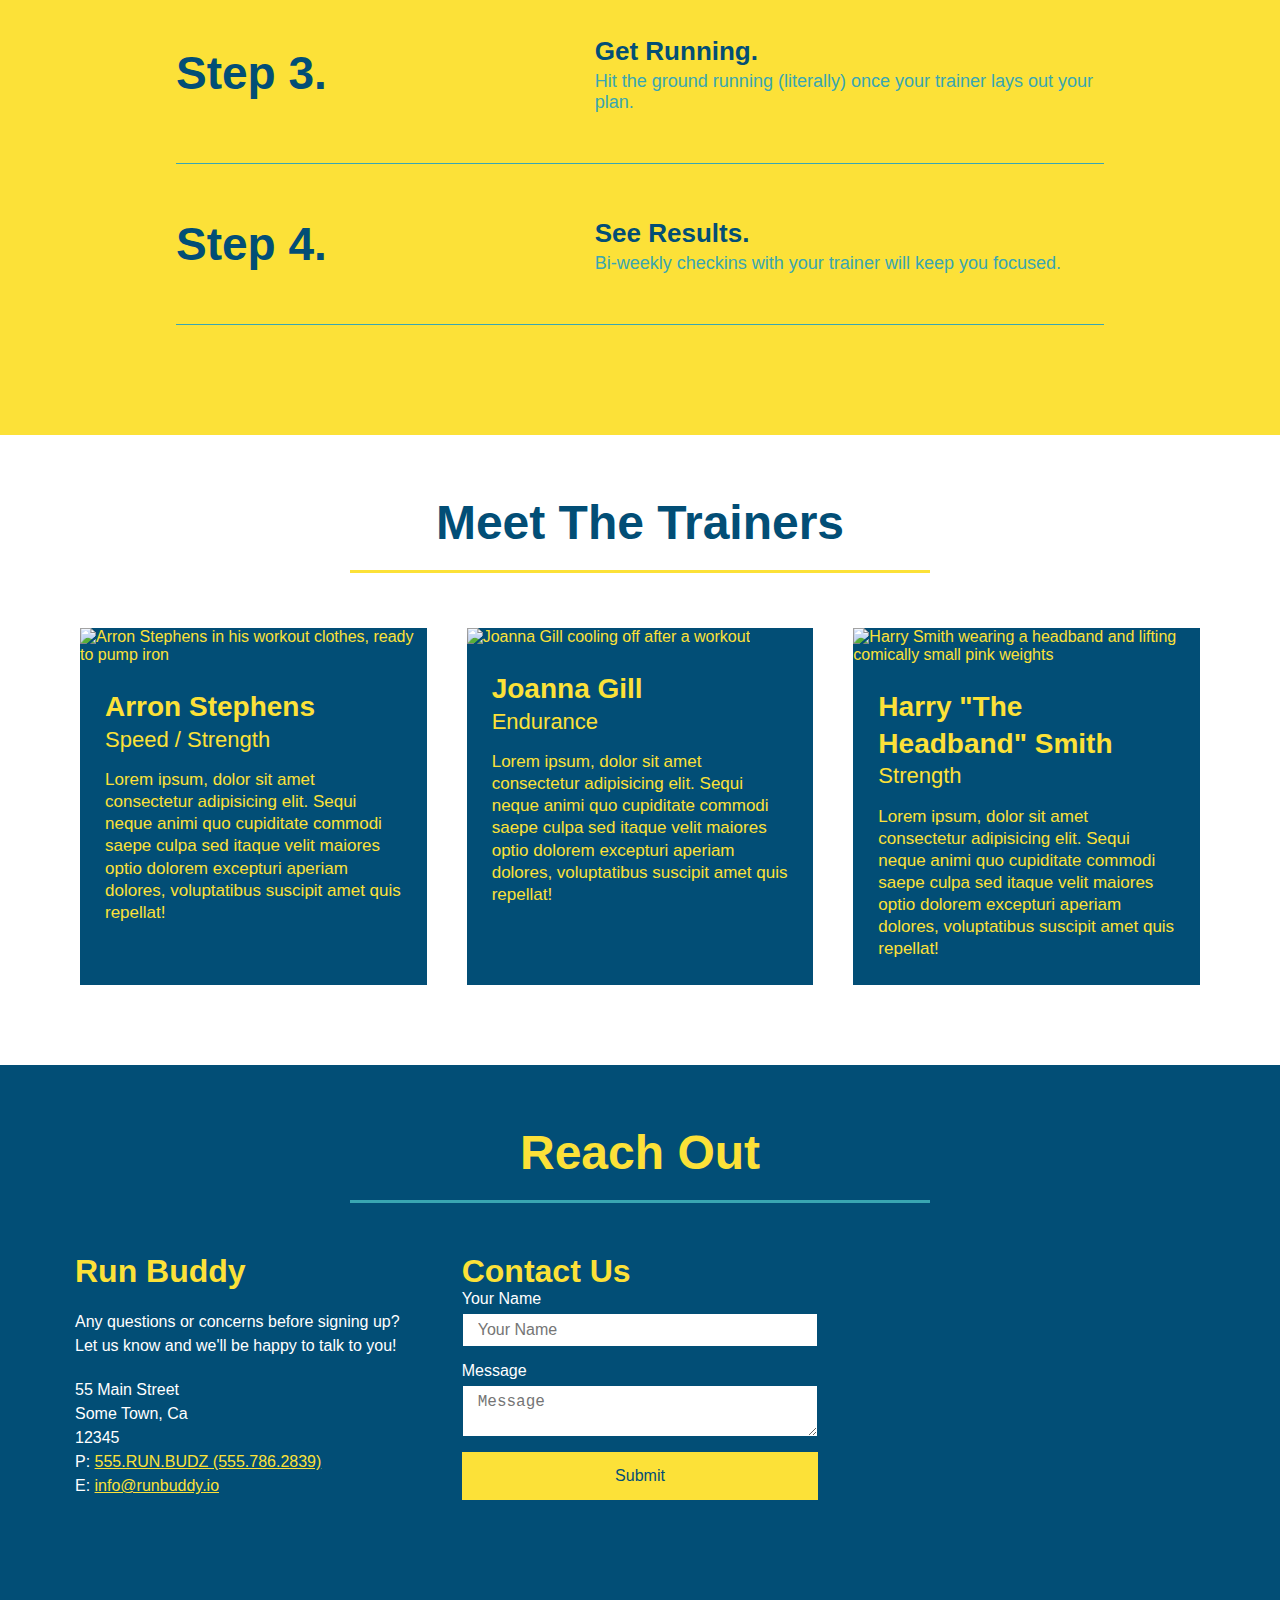
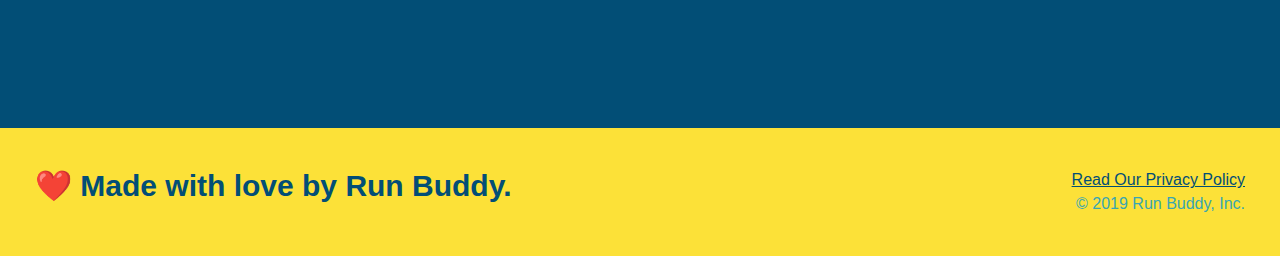
==== commit 818fbe07: "add media query structure" ====
--- a/index.html
+++ b/index.html
@@ -4,6 +4,7 @@
     <meta charset="UTF-8" />
     <title>Run Buddy</title>
     <link rel="stylesheet" href="./assets/css/style.css" />
+    <meta name="viewport" content="width=device-width, initial-scale=1.0" />
   </head>
   <body>
     <!-- navigation -->
@@ -149,48 +150,50 @@
     </section>
 
     <!-- "meet the trainers" section -->
-    <section id="your-trainers" class="trainers">
+    <section id="your-trainers">
       <div class="flex-row">
         <h2 class="section-title primary-border">Meet The Trainers</h2>
       </div>
-      <!-- first trainer bio -->
-      <article class="trainer">
-        <img src="./assets/images/trainer-1.jpg" alt="Arron Stephens in his workout clothes, ready to pump iron" />
-        <div class="trainer-bio text-left">
-          <h3>Arron Stephens</h3>
-          <h4>Speed / Strength</h4>
-          <p>
-            Lorem ipsum, dolor sit amet consectetur adipisicing elit. Sequi neque animi quo cupiditate commodi saepe culpa sed
-            itaque velit maiores optio dolorem excepturi aperiam dolores, voluptatibus suscipit amet quis repellat!
-          </p>
-        </div>
-      </article>
-
-      <!-- second trainer bio -->
-      <article class="trainer">
-        <div class="trainer-bio text-right">
-          <h3>Joanna Gill</h3>
-          <h4>Endurance</h4>
-          <p>
-            Lorem ipsum, dolor sit amet consectetur adipisicing elit. Sequi neque animi quo cupiditate commodi saepe culpa sed
-            itaque velit maiores optio dolorem excepturi aperiam dolores, voluptatibus suscipit amet quis repellat!
-          </p>
-        </div>
-        <img src="./assets/images/trainer-2.jpg" alt="Joanna Gill cooling off after a workout" />
-      </article>
-
-      <!-- third trainer bio -->
-      <article class="trainer">
-        <img src="./assets/images/trainer-3.jpg" alt="Harry Smith wearing a headband and lifting comically small pink weights" />
-        <div class="trainer-bio text-left">
-          <h3>Harry "The Headband" Smith</h3>
-          <h4>Strength</h4>
-          <p>
-            Lorem ipsum, dolor sit amet consectetur adipisicing elit. Sequi neque animi quo cupiditate commodi saepe culpa sed
-            itaque velit maiores optio dolorem excepturi aperiam dolores, voluptatibus suscipit amet quis repellat!
-          </p>
-        </div>
-      </article>
+      <div class="trainers">
+        <!-- first trainer bio -->
+        <article class="trainer">
+          <img src="./assets/images/trainer-1.jpg" alt="Arron Stephens in his workout clothes, ready to pump iron" />
+          <div class="trainer-bio">
+            <h3 class="trainer-name">Arron Stephens</h3>
+            <h4 class="trainer-role">Speed / Strength</h4>
+            <p>
+              Lorem ipsum, dolor sit amet consectetur adipisicing elit. Sequi neque animi quo cupiditate commodi saepe culpa sed
+              itaque velit maiores optio dolorem excepturi aperiam dolores, voluptatibus suscipit amet quis repellat!
+            </p>
+          </div>
+        </article>
+
+        <!-- second trainer bio -->
+        <article class="trainer">
+          <img src="./assets/images/trainer-2.jpg" alt="Joanna Gill cooling off after a workout" />
+          <div class="trainer-bio">
+            <h3 class="trainer-name">Joanna Gill</h3>
+            <h4 class="trainer-role">Endurance</h4>
+            <p>
+              Lorem ipsum, dolor sit amet consectetur adipisicing elit. Sequi neque animi quo cupiditate commodi saepe culpa sed
+              itaque velit maiores optio dolorem excepturi aperiam dolores, voluptatibus suscipit amet quis repellat!
+            </p>
+          </div>
+        </article>
+
+        <!-- third trainer bio -->
+        <article class="trainer">
+          <img src="./assets/images/trainer-3.jpg" alt="Harry Smith wearing a headband and lifting comically small pink weights" />
+          <div class="trainer-bio">
+            <h3 class="trainer-name">Harry "The Headband" Smith</h3>
+            <h4 class="trainer-role">Strength</h4>
+            <p>
+              Lorem ipsum, dolor sit amet consectetur adipisicing elit. Sequi neque animi quo cupiditate commodi saepe culpa sed
+              itaque velit maiores optio dolorem excepturi aperiam dolores, voluptatibus suscipit amet quis repellat!
+            </p>
+          </div>
+        </article>
+      </div>
     </section>
 
     <!-- "reach out" section -->
@@ -199,21 +202,6 @@
         <h2 class="section-title secondary-border">Reach Out</h2>
       </div>
       <div class="contact-info">
-        <iframe src="https://www.google.com/maps/embed?pb=!1m18!1m12!1m3!1d3056.0792920185736!2d-83.03264328552345!3d40.00667638840124!2m3!1f0!2f0!3f0!3m2!1i1024!2i768!4f13.1!3m3!1m2!1s0x88388e8fdde8a7b3%3A0xab2cd8082156878f!2sThe%20Ohio%20State%20University!5e0!3m2!1sen!2sus!4v1643827803842!5m2!1sen!2sus"
-        style="border:0;" allowfullscreen="" loading="lazy"></iframe>
-        <div class="contact=form">
-          <h3>Contact Us</h3>
-          <form>
-            <label for="contact-name">Your Name</label>
-            <input type="text" id="contact-name" placeholder="Your Name" />
-
-            <label for="contact-message">Message</label>
-            <textarea id="contact-message" placeholder="Message"></textarea>
-
-            <button type="submit">Submit</button>
-          </form>
-        </div>
-
         <div>
           <h3>Run Buddy</h3>
           <p>
@@ -225,10 +213,27 @@
             55 Main Street <br />
             Some Town, Ca <br />
             12345<br />
-            P: 555.RUN.BUDZ (555.786.2839)<br />
+            P: <a href="tel:555.786.2839">555.RUN.BUDZ (555.786.2839)</a><br />
             E: <a href="mailto:info@runbuddy.io">info@runbuddy.io</a>
           </address>
         </div>
+
+        <div class="contact-form">
+          <h3>Contact Us</h3>
+          <form>
+            <label for="contact-name">Your Name</label>
+            <input type="text" id="contact-name" placeholder="Your Name" />
+
+            <label for="contact-message">Message</label>
+            <textarea id="contact-message" placeholder="Message"></textarea>
+
+            <button type="submit">Submit</button>
+          </form>
+        </div>
+
+        <iframe src="https://www.google.com/maps/embed?pb=!1m18!1m12!1m3!1d3056.0792920185736!2d-83.03264328552345!3d40.00667638840124!2m3!1f0!2f0!3f0!3m2!1i1024!2i768!4f13.1!3m3!1m2!1s0x88388e8fdde8a7b3%3A0xab2cd8082156878f!2sThe%20Ohio%20State%20University!5e0!3m2!1sen!2sus!4v1643827803842!5m2!1sen!2sus"
+          style="border:0;" allowfullscreen="" loading="lazy">
+        </iframe>
       </div>
     </section>
 
--- a/assets/css/style.css
+++ b/assets/css/style.css
@@ -43,7 +43,7 @@
 }
 
 header nav ul li a {
-  margin: 0 30px;
+  padding: 10px 15px;
   font-weight: lighter;
   font-size: 1.55vw;
 }
@@ -87,6 +87,7 @@
   display: flex;
   justify-content: center;
   flex-wrap: wrap;
+  align-items: flex-start;
 }
 
 .hero-cta {
@@ -95,7 +96,7 @@
   margin: 3.5%;
   color: #fff;
   font-size: 18px;
-  line-height: 1.3;
+  line-height: 1.2;
 }
 
 .hero-cta h2 {
@@ -158,7 +159,7 @@
 
 /* all section title styles */
 .section-title {
-  font-size: 55px;
+  font-size: 48px;
   color: #024e76;
   border-bottom: 3px solid;
   padding-bottom: 20px;
@@ -232,42 +233,41 @@
 
 /* Meet Trainers section styles */
 .trainers {
-
+  width: 100%;
+  margin: 0 auto;
+  display: flex;
+  flex-wrap: wrap;
+  justify-content: space-around;
 }
 
 .trainer {
-  width: 900px;
-  margin: 0 auto 30px auto;
+  margin: 20px;
   background: #024e76;
   color: #fce138;
-  overflow: auto;
+  flex: 1;
 }
 
 .trainer img {
-  width: 35%;
-  float: left;
+  width: 100%;
 }
 
 .trainer-bio {
-  padding: 35px;
-  float: left;
-  width: 65%;
+  padding: 25px;
+  line-height: 1.3;
 }
 
 .trainer-bio h3 {
-  font-size: 32px;
-  margin-bottom: 8px;
+  font-size: 28px;
 }
 
 .trainer-bio h4 {
   font-weight: lighter;
-  font-size: 26px;
-  margin-bottom: 25px;
+  font-size: 22px;
+  margin-bottom: 15px;
 }
 
 .trainer-bio p {
   font-size: 17px;
-  line-height: 1.3;
 }
 /* end meet trainers styles */
 
@@ -280,17 +280,22 @@
   color: #fce138;
 }
 
+.contact-info {
+  display: flex;
+  justify-content: space-between;
+  flex-wrap: wrap;
+}
+
+.contact-info > * {
+  flex: 1;
+  margin: 15px;
+}
+
 .contact-info iframe {
-  width: 400px;
   height: 400px;
 }
 
 .contact-info div {
-  width: 410px;
-  display: inline-block;
-  vertical-align: top;
-  text-align: left;
-  margin: 30px 0 0 60px;
   color: white;
 }
 
@@ -303,12 +308,34 @@
 .contact-info address {
   margin: 20px 0;
   line-height: 1.5;
-  font-size: 20px;
+  font-size: 16px;
   font-style: normal;
 }
 
 .contact-info a {
   color:#fce138;
+}
+
+.contact-form input,
+.contact-form textarea {
+  border: 1px solid #024e76;
+  display: block;
+  padding: 7px 15px;
+  font-size: 16px;
+  color: #024e76;
+  width: 100%;
+  margin-bottom: 15px;
+  margin-top: 5px;
+}
+
+.contact-form button {
+  width: 100%;
+  border: none;
+  background: #fce138;
+  color: #024e76;
+  text-align: center;
+  padding: 15px 0;
+  font-size: 16px;
 }
 /* reach out styles end */
 
@@ -323,4 +350,25 @@
 
 .flex-row {
   display: flex;
+}
+
+/* Media Query for smaller desktop screens and smaller */
+@media screen and (max-width: 980px) {
+  header h1 a {
+    
+  }
+}
+
+/* Media Query for tablets and smaller */
+@media screen and (max-width: 768px) {
+  header h1 {
+    
+  }
+}
+
+/* Media Query for mobile phones and smaller */
+@media screen and (max-width: 575px) {
+  header h1 {
+    
+  }
 }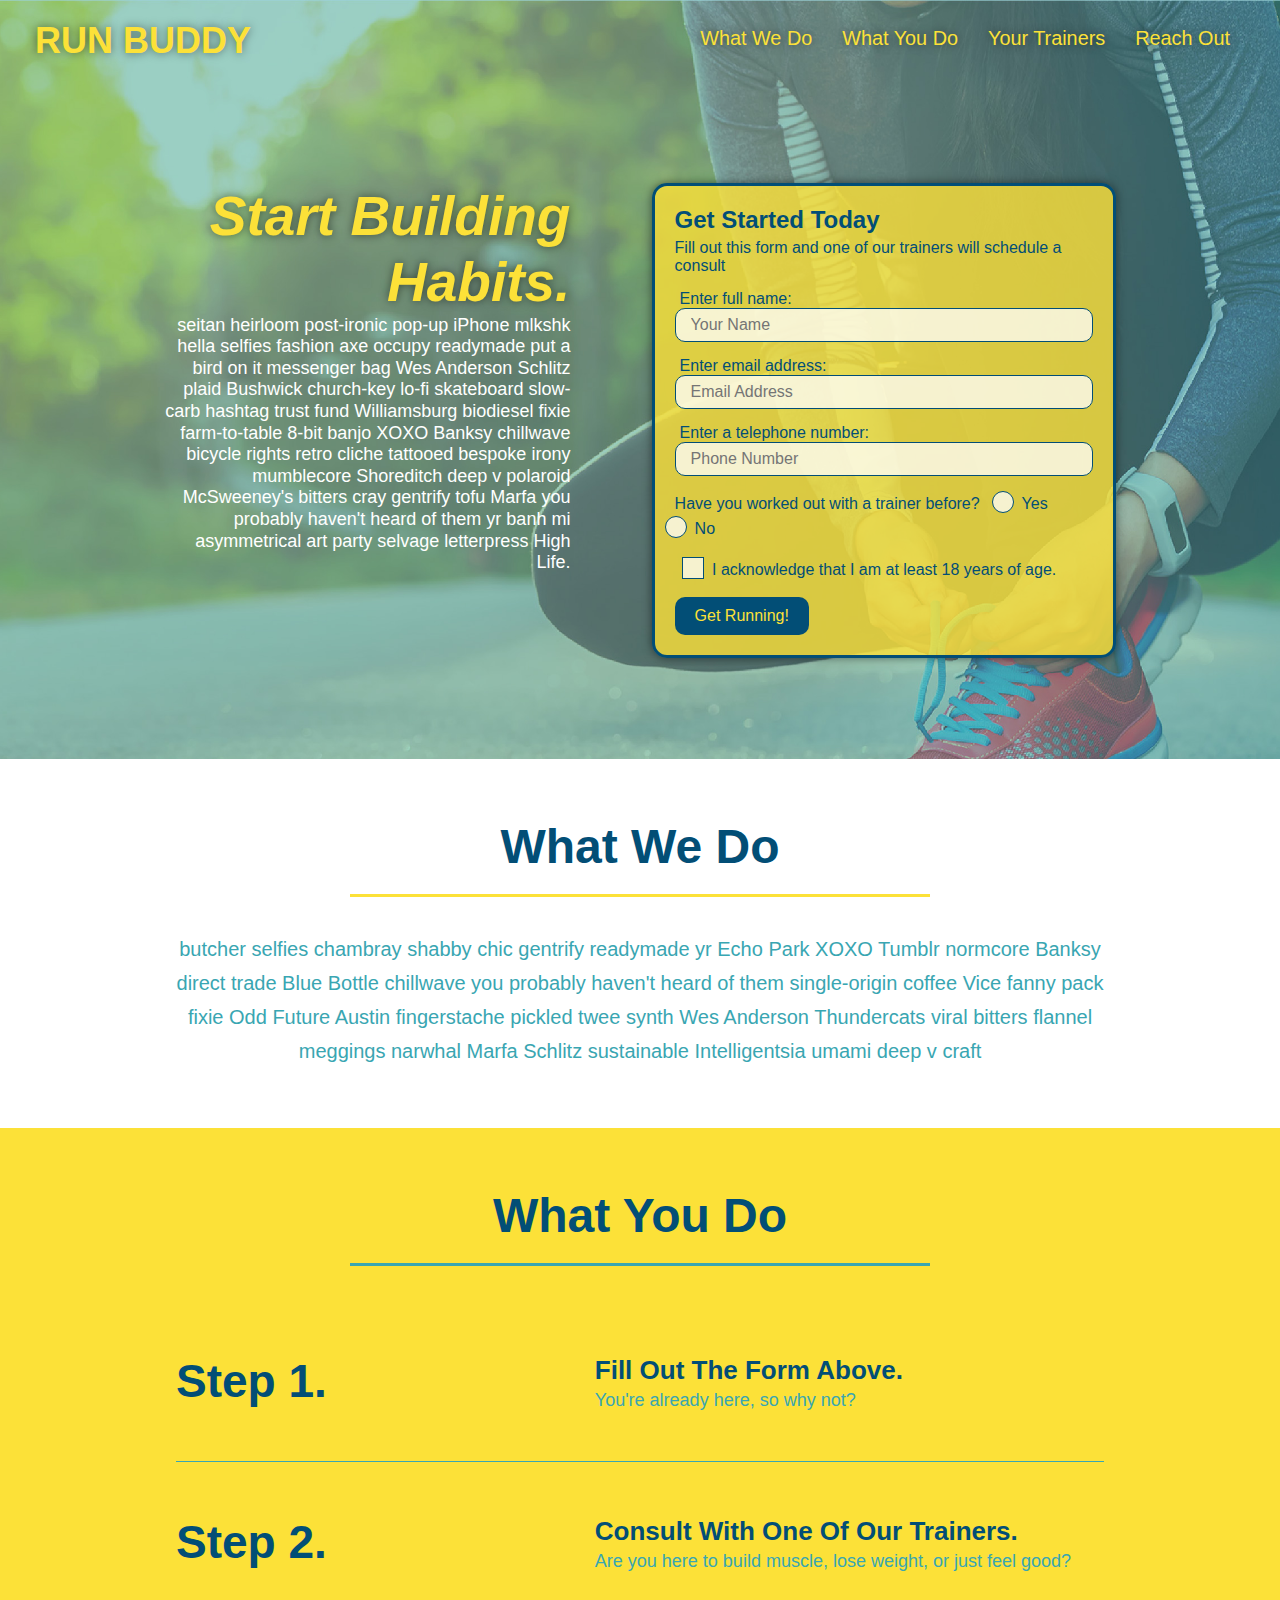
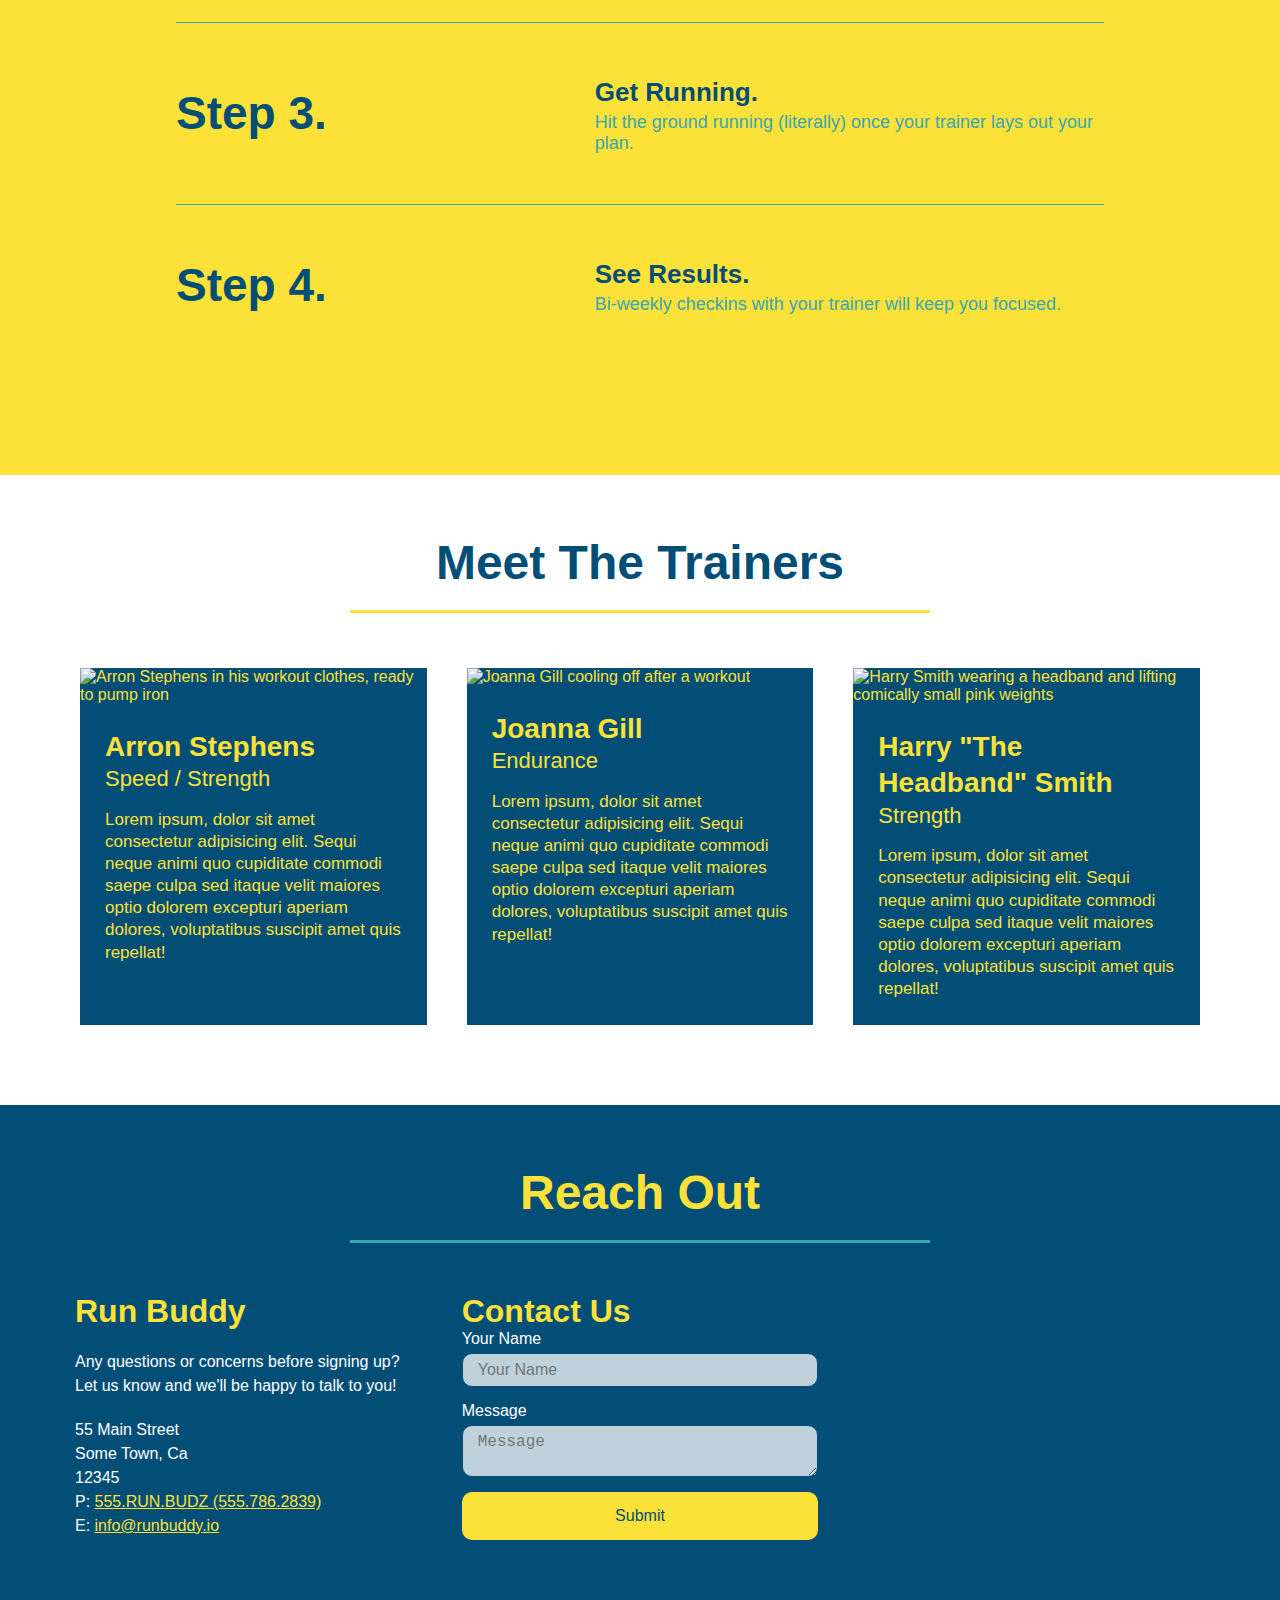
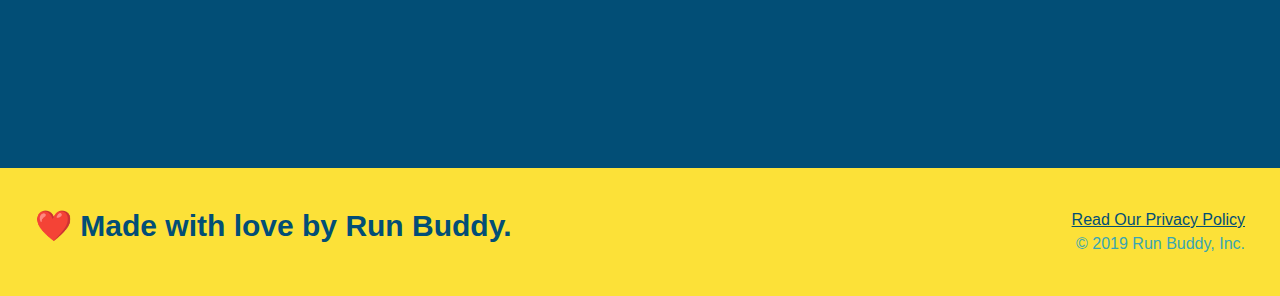
==== commit 72426bfe: "Merge pull request #6 from emilyk221/develop" ====
--- a/index.html
+++ b/index.html
@@ -59,16 +59,22 @@
           <input type="tel" placeholder="Phone Number" name="phone" id="phone" class="form-input" />
           <p>
             Have you worked out with a trainer before?
-            <input type="radio" name="trainer-confirm" id="trainer-yes" />
-            <label for="trainer-yes">Yes</label>
-            <input type="radio" name="trainer-confirm" id="trainer-no" />
-            <label for="trainer-no">No</label>
+            <span class="radio-wrapper">
+              <input type="radio" name="trainer-confirm" id="trainer-yes" />
+              <label for="trainer-yes">Yes</label>
+            </span>
+            <span class="radio-wrapper">
+              <input type="radio" name="trainer-confirm" id="trainer-no" />
+              <label for="trainer-no">No</label>
+            </span>
           </p>
           <p>
-            <label for="checkbox">
-              I acknowledge that I am at least 18 years of age.
-            </label>
-            <input type="checkbox" name="age-confirm" id="checkbox" />
+            <span class="checkbox-wrapper">
+              <input type="checkbox" name="age-confirm" id="checkbox" />
+              <label for="checkbox">
+                I acknowledge that I am at least 18 years of age.
+              </label>
+            </span>
           </p>
           <button type="submit">
             Get Running!
--- a/assets/css/style.css
+++ b/assets/css/style.css
@@ -1,3 +1,9 @@
+:root {
+  --primary-color: #fce138;
+  --secondary-color: #024e76;
+  --tertiary-color: #39a6b2;
+}
+
 * {
   margin: 0;
   padding: 0;
@@ -6,28 +12,38 @@
 
 body {
   font-family: Helvetica, Arial, sans-serif;
-  color: #39a6b2;
+  color: var(--tertiary-color);
 }
 
 /* apply styles to the header */
 header {
   padding: 20px 35px;
-  background-color: #39a6b2;
+  background-color: var(--tertiary-color);
   display: flex;
   justify-content: space-between;
   flex-wrap: wrap;
+  position: -webkit-sticky;
+  position: sticky;
+  top: 0;
+  background-image: url("../images/hero-bg.jpg");
+  background-size: cover;
+  background-position: center;
+  background-attachment: fixed;
+  background-position: 80%;
+  z-index: 9999;
 }
 
 header h1 {
   font-weight: bold;
   font-size: 36px;
-  color: #fce138;
+  color: var(--primary-color);
   margin: 0;
+  text-shadow: 0 0 10px rgba(0, 0, 0, 0.5);
 }
 
 header a {
   text-decoration: none;
-  color: #fce138;
+  color: var(--primary-color);
 }
 
 header nav {
@@ -46,12 +62,20 @@
   padding: 10px 15px;
   font-weight: lighter;
   font-size: 1.55vw;
+  text-shadow: 0 0 10px rgba(0, 0, 0, 0.5);
+}
+
+header nav ul li a:hover {
+  background: var(--primary-color);
+  color: var(--secondary-color);
+  border-radius: 15px;
+  text-shadow: none;
 }
 /* end header styles */
 
 /* begin footer styles */
 footer {
-  background: #fce138;
+  background: var(--primary-color);
   width: 100%;
   padding: 40px 35px;
   display: flex;
@@ -60,7 +84,7 @@
 }
 
 footer h2 {
-  color: #024e76;
+  color: var(--secondary-color);
   font-size: 30px;
   margin: 0;
 }
@@ -71,7 +95,7 @@
 }
 
 footer a {
-  color: #024e76;
+  color: var(--secondary-color);
 }
 /* end footer styles*/
 
@@ -83,11 +107,12 @@
 .hero {
   background-image: url("../images/hero-bg.jpg");
   background-size: cover;
-  background-position: center;
   display: flex;
   justify-content: center;
   flex-wrap: wrap;
   align-items: flex-start;
+  background-attachment: fixed;
+  background-position: 80%;
 }
 
 .hero-cta {
@@ -102,16 +127,19 @@
 .hero-cta h2 {
   font-style: italic;
   font-size: 55px;
-  color: #fce138;
+  color: var(--primary-color);
+  text-shadow: 0 0 10px rgba(0, 0, 0, 0.5);
 }
 
 .hero-form {
-  color: #024e76;
-  background-color: #fce138;
+  color: var(--secondary-color);
+  background-color: rgba(252, 225, 56, 0.8);
   padding: 20px;
-  border: solid 3px #024e76;
+  border: solid 3px var(--secondary-color);
   width: 40%;
   margin: 3.5%;
+  box-shadow: 0 0 10px rgba(0, 0, 0, 0.5);
+  border-radius: 15px;
 }
 
 .hero-form h3 {
@@ -124,13 +152,20 @@
 }
 
 .form-input {
-  border: 1px solid #024e76;
+  border: 1px solid var(--secondary-color);
   display: block;
   padding: 7px 15px;
   font-size: 16px;
-  color: #024e76;
+  color: var(--secondary-color);
   width: 100%;
   margin-bottom: 15px;
+  border-radius: 10px;
+  background-color: rgba(255,255,255, 0.75);
+}
+
+.form-input:focus {
+  background-color: rgba(255,255,255, 1);
+  outline: none;
 }
 
 .hero-form label {
@@ -138,18 +173,86 @@
 }
 
 .hero-form button {
-  color: #fce138;
-  background-color: #024e76;
+  color: var(--primary-color);
+  background-color: var(--secondary-color);
   border: none;
   padding: 10px 20px;
   font-size: 16px;
+  border-radius: 10px;
+}
+
+.hero-form button:hover {
+  background-color: var(--tertiary-color);
+}
+
+.checkbox-wrapper input,
+.radio-wrapper input {
+  opacity: 0;
+}
+
+.checkbox-wrapper label,
+.radio-wrapper label {
+  position: relative;
+  left: 10px;
+  margin: 10px;
+  line-height: 1.6;
+}
+
+.checkbox-wrapper label::before,
+.radio-wrapper label::before {
+  content: "";
+  height: 20px;
+  width: 20px;
+  background: rgba(255, 255, 255, 0.75);
+  border: 1px solid var(--secondary-color);
+  position: absolute;
+  top: -4px;
+  left: -30px;
+}
+
+.radio-wrapper label::before {
+  border-radius: 50%;
+}
+
+.radio-wrapper label::after {
+  content: "";
+  width: 20px;
+  height: 20px;
+  border-radius: 50%;
+  background: var(--secondary-color);
+  position: absolute;
+  left: -29px;
+  top: -3px;
+  background-image: radial-gradient(circle, var(--tertiary-color), var(--secondary-color));
+}
+
+.checkbox-wrapper label::after {
+  content: "";
+  height: 6px;
+  width: 14px;
+  border-left: 2px solid var(--secondary-color);
+  border-bottom: 2px solid var(--secondary-color);
+  position: absolute;
+  left: -26px;
+  top: 1px;
+  transform: rotate(-58deg);
+}
+
+.checkbox-wrapper input +label::after,
+.radio-wrapper input + label::after {
+  content: none;
+}
+
+.checkbox-wrapper input:checked + label::after,
+.radio-wrapper input:checked + label::after {
+  content: "";
 }
 /* Hero Style End */
 
 /* What We Do section styles */
 .intro p {
   line-height: 1.7;
-  color: #39a6b2;
+  color: var(--tertiary-color);
   width: 80%;
   font-size: 20px;
   margin: 0 auto;
@@ -160,7 +263,7 @@
 /* all section title styles */
 .section-title {
   font-size: 48px;
-  color: #024e76;
+  color: var(--secondary-color);
   border-bottom: 3px solid;
   padding-bottom: 20px;
   text-align: center;
@@ -169,21 +272,21 @@
 }
 
 .primary-border {
-  border-color: #fce138;
+  border-color: var(--primary-color);
 }
 
 .secondary-border {
-  border-color: #39a6b2;
+  border-color: var(--tertiary-color);
 }
 /* end section title styles */
 
 /* What You Do section styles */
 .steps {
-  background: #fce138;
+  background: var(--primary-color);
 }
 
 .step h3 {
-  color: #024e76;
+  color: var(--secondary-color);
   font-size: 46px;
   flex: 1 30%;
 }
@@ -209,25 +312,28 @@
 }
 
 .step-text p {
-  color: #39a6b2;
+  color: var(--tertiary-color);
   font-size: 18px;
 }
 
 .step-text h4 {
   font-size: 26px;
   line-height: 1.5;
-  color: #024e76
+  color: var(--secondary-color)
 }
 
 .step {
   margin: 50px auto;
   padding-bottom: 50px;
   width: 80%;
-  border-bottom: 1px solid #39a6b2;
   display: flex;
   flex-wrap: wrap;
   align-items: center;
   justify-content: space-between;
+}
+
+.step:not(:last-child) {
+  border-bottom: 1px solid var(--tertiary-color);
 }
 /* end what you do styles */
 
@@ -242,8 +348,8 @@
 
 .trainer {
   margin: 20px;
-  background: #024e76;
-  color: #fce138;
+  background: var(--secondary-color);
+  color: var(--primary-color);
   flex: 1;
 }
 
@@ -273,11 +379,11 @@
 
 /* reach out styles start */
 .contact {
-  background: #024e76;
+  background: var(--secondary-color);
 }
 
 .contact h2 {
-  color: #fce138;
+  color: var(--primary-color);
 }
 
 .contact-info {
@@ -301,7 +407,7 @@
 
 .contact-info h3 {
   font-size: 32px;
-  color: #fce138;
+  color: var(--primary-color);
 }
 
 .contact-info p,
@@ -313,29 +419,43 @@
 }
 
 .contact-info a {
-  color:#fce138;
+  color:var(--primary-color);
 }
 
 .contact-form input,
 .contact-form textarea {
-  border: 1px solid #024e76;
+  border: 1px solid var(--secondary-color);
   display: block;
   padding: 7px 15px;
   font-size: 16px;
-  color: #024e76;
+  color: var(--secondary-color);
   width: 100%;
   margin-bottom: 15px;
   margin-top: 5px;
+  border-radius: 10px;
+  background-color:rgba(255,255,255, 0.75);
+}
+
+.contact-form input:focus,
+.contact-form textarea:focus {
+  background-color:rgba(255,255,255, 1);
+  outline: none;
 }
 
 .contact-form button {
   width: 100%;
   border: none;
-  background: #fce138;
-  color: #024e76;
+  background: var(--primary-color);
+  color: var(--secondary-color);
   text-align: center;
   padding: 15px 0;
   font-size: 16px;
+  border-radius: 10px;
+}
+
+.contact-form button:hover {
+  color: var(--primary-color);
+  background: var(--tertiary-color);
 }
 /* reach out styles end */
 
@@ -354,21 +474,111 @@
 
 /* Media Query for smaller desktop screens and smaller */
 @media screen and (max-width: 980px) {
-  header h1 a {
-    
+  header {
+    padding-bottom: 0;
+    justify-content: center;
+    position: relative;
+  }
+
+  header h1 {
+    width: 100%;
+    text-align: center;
+  }
+
+  header nav ul {
+    margin-top: 20px;
+    width: 100%;
+    justify-content: center;
+  }
+
+  header nav ul li a {
+    font-size: 20px;
+  }
+
+  footer h2,
+  footer div {
+    text-align: center;
+    width: 100%;
+  }
+
+  .hero-cta,
+  .hero-form {
+    width: 100%;
+  }
+
+  .hero-cta {
+    text-align: center;
+  }
+
+  .section-title {
+    width: 80%;
+  }
+
+  .trainer {
+    flex: 0 70%;
+  }
+
+  .contact-info iframe {
+    flex: 1 100%;
   }
 }
 
 /* Media Query for tablets and smaller */
 @media screen and (max-width: 768px) {
-  header h1 {
-    
+  section {
+    padding: 30px 15px;
+  }
+
+  .step h3 {
+    flex: 1 100%;
+    text-align: center;
+  }
+
+  .step-info {
+    flex:2 100%;
+    text-align: center;
+    justify-content: center;
+  }
+
+  .step-img {
+    flex: 0 32%;
+    margin-right: 0;
+    margin-top: 15px;
+    margin-bottom: 15px;
+  }
+
+  .step-text {
+    flex: 100%;
   }
 }
 
 /* Media Query for mobile phones and smaller */
 @media screen and (max-width: 575px) {
-  header h1 {
-    
+  .hero-form button {
+    width: 100%;
+  }
+
+  .section-title {
+    width: 95%;
+  }
+
+  .intro p {
+    width: 100%;
+  }
+
+  .trainer {
+    flex: 0 100%;
+  }
+
+  .contact-info {
+    text-align: center;
+  }
+
+  .contact-info > * {
+    flex: 0 100%;
+  }
+
+  .contact-form {
+    order: 3;
   }
 }